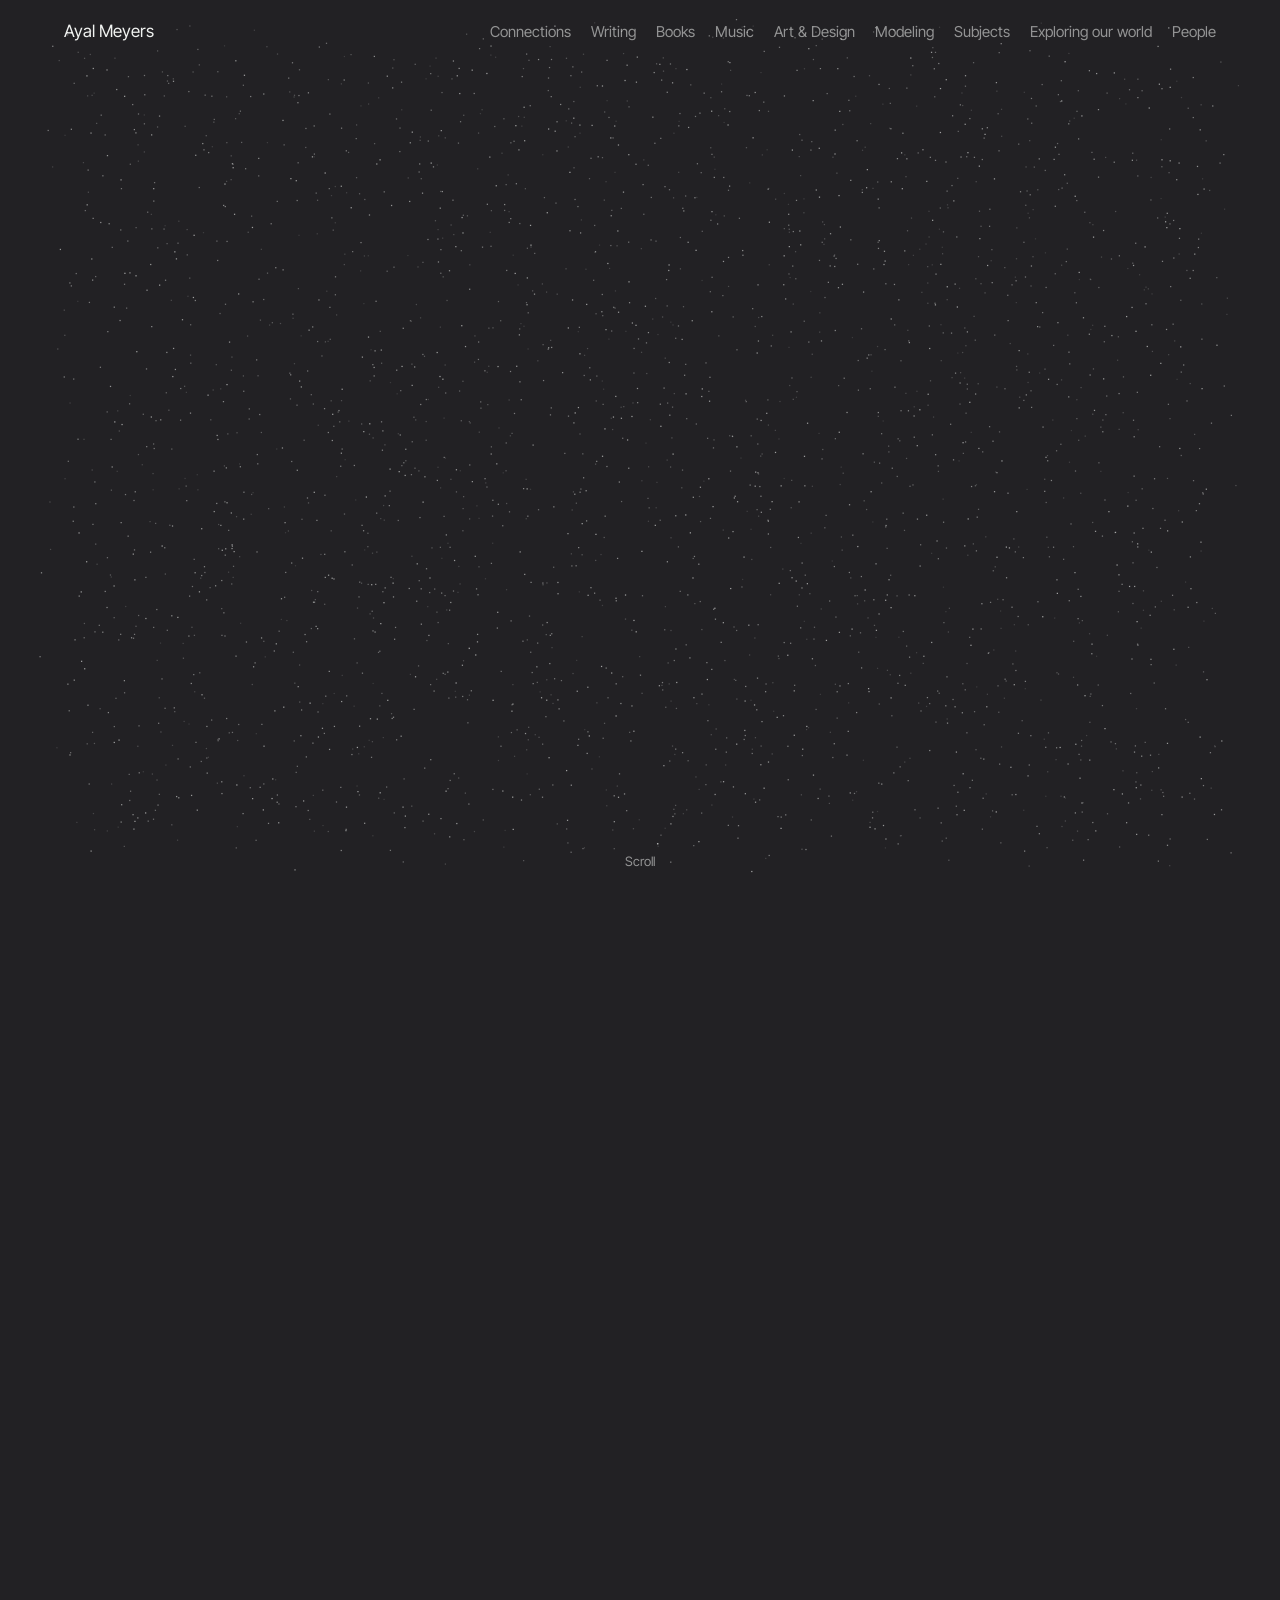
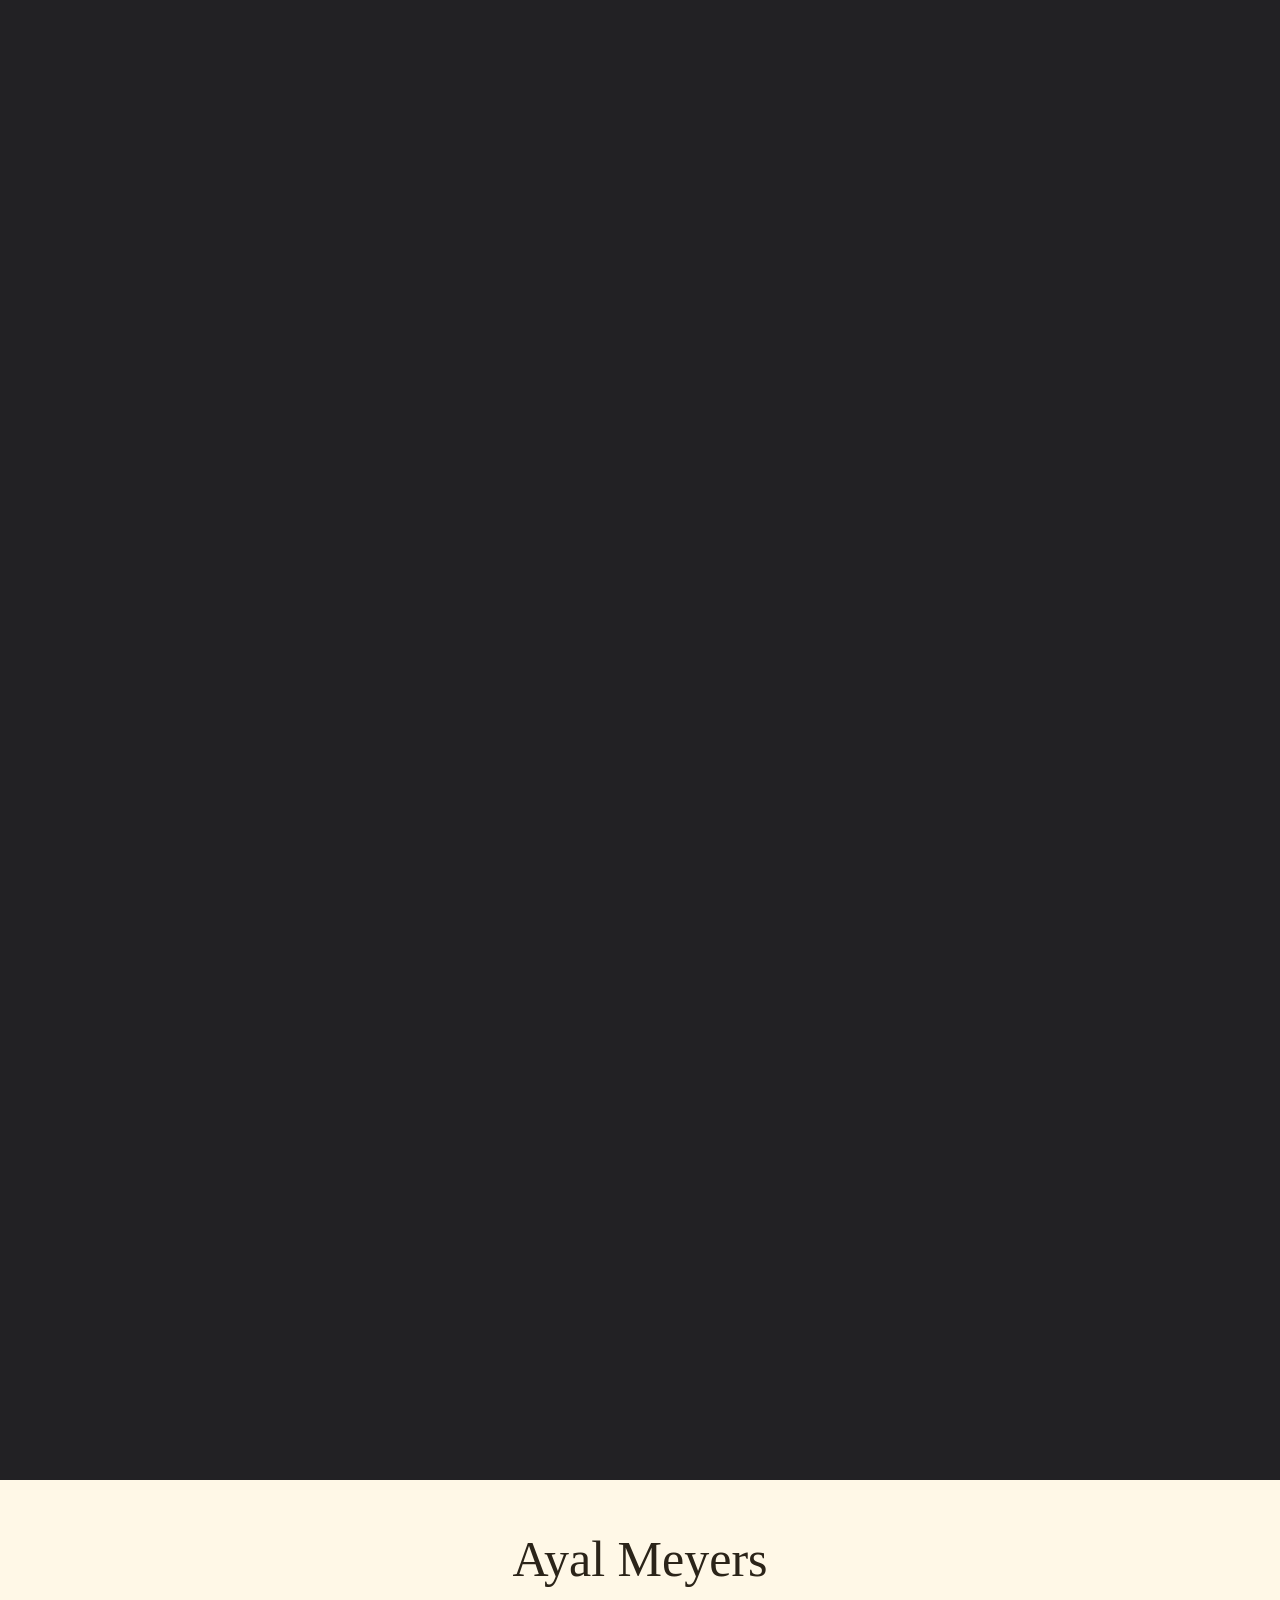
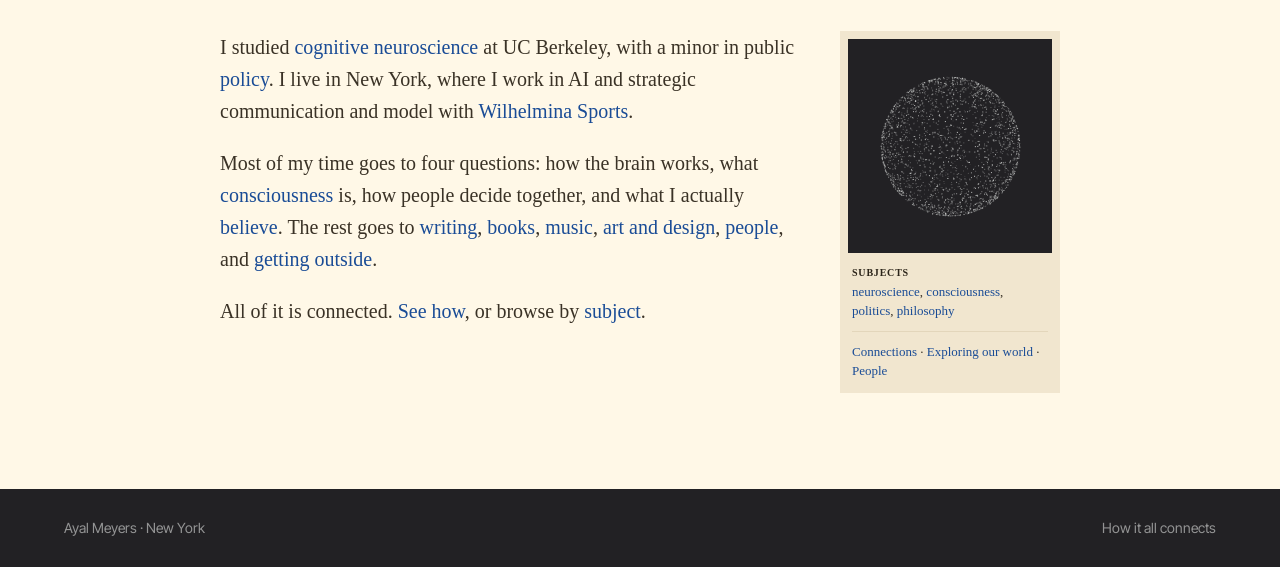
==== index.html @ fdc14f12 "Real globe, modeling gallery, Mont Blanc videos, empty section pages - Home: globe now shows land, o" ====
<!doctype html>
<html lang="en-US">
<head>
<meta charset="UTF-8">
<meta name="viewport" content="width=device-width, initial-scale=1">
<link rel="preconnect" href="https://fonts.googleapis.com">
<link rel="preconnect" href="https://fonts.gstatic.com" crossorigin>
<meta name="description" content="Ayal Meyers. Neuroscience, consciousness, politics and philosophy, and how they connect to writing, books, music, art, modeling, people and the outdoors.">
<title>Ayal Meyers</title>
<meta property="og:title" content="Ayal Meyers">
<meta property="og:type" content="website">
<meta property="og:url" content="https://ayalmeyers.com/">
<meta property="og:image" content="https://ayalmeyers.com/assets/og.png">
<meta name="twitter:card" content="summary_large_image">
<link rel="canonical" href="https://ayalmeyers.com/">
<link rel="icon" href="/assets/favicon.svg" type="image/svg+xml">
<link rel="stylesheet" href="https://fonts.googleapis.com/css2?family=Inter+Tight:wght@400;500&display=swap">
<link rel="stylesheet" href="/assets/style.css">
</head>
<body class="home">
<section class="hero">
	<div class="stage">
		<canvas aria-hidden="true"></canvas>
		<header class="top" data-bar-plain></header>
		<div class="step" data-range="0.12,0.37"><p>I studied cognitive neuroscience at Berkeley. <span class="dim">Now I write, model, and work in AI and strategic communication in New York.</span></p></div>
		<div class="step" data-range="0.76,1"><p>The rest of the time I'm outside. <span class="dim">Surfing, skiing, and walking mountains.</span> <a href="/exploring-our-world/">Exploring our world</a></p></div>
		<div class="scroll-hint">Scroll</div>
	</div>
</section>
<main class="notebook">
	<h1>Ayal Meyers</h1>
	<div class="intro">
		<div>
			<p>I studied <a href="/subjects/#neuroscience">cognitive neuroscience</a> at UC Berkeley, with a minor in public <a href="/subjects/#politics">policy</a>. I live in New York, where I work in AI and strategic communication and model with <a href="/modeling/">Wilhelmina Sports</a>.</p>
			<p>Most of my time goes to four questions: how the brain works, what <a href="/subjects/#consciousness">consciousness</a> is, how people decide together, and what I actually <a href="/subjects/#philosophy">believe</a>. The rest goes to <a href="/writing/">writing</a>, <a href="/books/">books</a>, <a href="/music/">music</a>, <a href="/art-and-design/">art and design</a>, <a href="/people/">people</a>, and <a href="/exploring-our-world/">getting outside</a>.</p>
			<p>All of it is connected. <a href="/connections/">See how</a>, or browse by <a href="/subjects/">subject</a>.</p>
		</div>
		<aside class="side">
						<canvas data-dots="0" data-kind="sphere" aria-hidden="true"></canvas>
			<div class="lbl">Subjects</div>
			<p><a href="/subjects/#neuroscience">neuroscience</a>, <a href="/subjects/#consciousness">consciousness</a>, <a href="/subjects/#politics">politics</a>, <a href="/subjects/#philosophy">philosophy</a></p>
			<hr>
			<p><a href="/connections/">Connections</a> · <a href="/exploring-our-world/">Exploring our world</a> · <a href="/people/">People</a></p>
		</aside>
	</div>
</main>
<footer data-foot></footer>
<script src="/assets/data.js"></script>
<script>window.SITE_URLS = {"home":"/","connections":"/connections/","writing":"/writing/","books":"/books/","music":"/music/","art":"/art-and-design/","modeling":"/modeling/","subjects":"/subjects/","world":"/exploring-our-world/","people":"/people/"}; window.SITE_HERE = "home";</script>
<script src="/assets/site.js"></script>
<script src="/assets/graph.js"></script>
<script src="/assets/world.js"></script>
<script src="/assets/hero.js"></script>
</body>
</html>
---- assets/style.css ----
/* Two worlds: a dark particle field (Inter Tight) and a cream notebook (Georgia). */
:root {
  --night: #222124;
  --night-ink: #f0f2f0;
  --night-dim: rgba(240, 242, 240, 0.55);
  --paper: #fff8e7;
  --paper-box: #f1e6cf;
  --ink: #3a3226;
  --ink-head: #2b2419;
  --ink-soft: #8a7d68;
  --link: #1a4c96;
  --rule: #e3d6bb;
  --sans: "Inter Tight", system-ui, -apple-system, "Helvetica Neue", Arial, sans-serif;
  --serif: Georgia, Palatino, "Palatino Linotype", Times, "Times New Roman", serif;
}

* { box-sizing: border-box; }
html { -webkit-text-size-adjust: 100%; }
body {
  margin: 0;
  background: var(--paper);
  color: var(--ink);
  font-family: var(--serif);
  font-size: 20px;
  line-height: 1.6;
}
img { max-width: 100%; display: block; }
a { color: var(--link); text-decoration: none; }
a:hover { text-decoration: underline; }
a:focus-visible { outline: 2px solid currentColor; outline-offset: 2px; }

/* ---------- top bar (dark) ---------- */
.bar {
  background: var(--night);
  color: var(--night-ink);
  font-family: var(--sans);
  font-size: 15px;
  position: relative;
  overflow: hidden;
}
.bar canvas { position: absolute; inset: 0; width: 100%; height: 100%; }
.bar-inner {
  position: relative;
  max-width: 1200px;
  margin: 0 auto;
  padding: 18px 24px;
  display: flex;
  flex-wrap: wrap;
  justify-content: space-between;
  align-items: baseline;
  gap: 8px 32px;
}
.bar a { color: var(--night-ink); }
.bar .home { font-size: 17px; }
.bar nav { display: flex; flex-wrap: wrap; gap: 4px 20px; }
.bar nav a { color: var(--night-dim); transition: color .2s; }
.bar nav a:hover, .bar nav a[aria-current="page"] { color: var(--night-ink); text-decoration: none; }

/* ---------- notebook (cream) ---------- */
.notebook { max-width: 888px; margin: 0 auto; padding: 48px 24px 96px; }
.notebook h1 {
  font-weight: 400; font-size: 50px; line-height: 1.25; color: var(--ink-head);
  text-align: center; margin: 0 0 40px;
}
.notebook h2 { font-weight: 400; font-size: 40px; line-height: 1.25; color: var(--ink-head); margin: 64px 0 20px; }
.notebook h3 { font-weight: 400; font-size: 26px; line-height: 1.3; color: var(--ink-head); margin: 40px 0 12px; }
.notebook p { margin: 0 0 20px; }

.intro { display: grid; grid-template-columns: minmax(0, 1fr) 220px; gap: 32px; align-items: start; }
.side {
  background: var(--paper-box);
  padding: 8px 8px 12px;
  font-size: 13px;
  line-height: 1.5;
}
.side canvas { display: block; width: 100%; aspect-ratio: 1 / 1.05; background: var(--night); }
.side .lbl { font-size: 10px; letter-spacing: .08em; text-transform: uppercase; font-weight: bold; margin: 12px 4px 2px; color: var(--ink-head); }
.side p { margin: 0 4px; font-size: 13px; }
.side hr { border: 0; border-top: 1px solid var(--rule); margin: 10px 4px; }

/* lists */
.items { list-style: none; margin: 0; padding: 0; }
.items li { margin: 0 0 18px; }
.items .t { color: var(--ink-head); }
.items .by { color: var(--ink-soft); }
.items .tags, .tags { display: block; font-size: 14px; color: var(--ink-soft); line-height: 1.5; margin-top: 2px; }

/* thumbnail grid */
.grid { display: grid; grid-template-columns: repeat(4, minmax(0, 1fr)); gap: 24px 12px; }
.grid a { display: block; font-size: 13px; line-height: 1.35; }
.grid canvas { display: block; width: 100%; aspect-ratio: 4 / 3; background: var(--night); margin-bottom: 6px; }
.grid small { display: block; color: var(--ink-soft); font-size: 11px; margin-top: 2px; }

.frames { display: grid; grid-template-columns: repeat(3, minmax(0, 1fr)); gap: 12px; }
.frames canvas { display: block; width: 100%; aspect-ratio: 4 / 5; background: var(--night); }

.note-box { background: var(--paper-box); padding: 16px 20px; font-size: 17px; }

/* subject index on subjects page */
.jump { font-size: 18px; text-align: center; margin-bottom: 8px; }
.how { list-style: none; padding: 0; margin: 0 0 8px; }
.how li { margin: 0 0 14px; }
.how .pair { display: block; font-size: 14px; color: var(--ink-soft); }

footer.foot {
  background: var(--night); color: var(--night-dim); font-family: var(--sans); font-size: 14px;
}
footer.foot .bar-inner { padding: 28px 24px; }

/* ---------- home hero (dark, scroll-driven) ---------- */
.hero { background: var(--night); color: var(--night-ink); font-family: var(--sans); height: 520vh; position: relative; }
.hero .stage { position: sticky; top: 0; height: 100vh; height: 100svh; overflow: hidden; }
.hero canvas { position: absolute; inset: 0; width: 100%; height: 100%; }
.hero .top {
  position: absolute; top: 0; left: 0; right: 0; z-index: 2;
}
.step {
  position: absolute; left: 0; right: 0; bottom: 9vh; z-index: 2;
  max-width: 1200px; margin: 0 auto; padding: 0 24px;
  opacity: 0; transform: translateY(14px); transition: opacity .6s ease, transform .6s ease;
  pointer-events: none;
}
.step.on { opacity: 1; transform: none; pointer-events: auto; }
.step p { max-width: 640px; font-size: 28px; line-height: 1.17; margin: 0; color: var(--night-ink); }
.step p .dim { color: var(--night-dim); }
.step a { color: var(--night-ink); border-bottom: 1px solid var(--night-dim); }
.step a:hover { text-decoration: none; border-bottom-color: var(--night-ink); }
.scroll-hint { position: absolute; bottom: 28px; left: 50%; transform: translateX(-50%); z-index: 2; font-size: 13px; color: var(--night-dim); transition: opacity .4s; }

/* ---------- connections page (dark) ---------- */
body.night { background: var(--night); color: var(--night-ink); font-family: var(--sans); font-size: 18px; }
.conn { display: grid; grid-template-columns: minmax(0, 1.15fr) minmax(0, 1fr); max-width: 1320px; margin: 0 auto; }
.conn .map { position: sticky; top: 0; height: 100vh; height: 100svh; }
.conn .map canvas { width: 100%; height: 100%; display: block; }
.conn .text { padding: 22vh 48px 40vh 24px; }
.conn .lead { font-size: 28px; line-height: 1.17; margin: 0 0 28vh; max-width: 520px; }
.conn .lead .dim { color: var(--night-dim); }
.link-item { margin: 0 0 30vh; max-width: 480px; opacity: .35; transition: opacity .5s; }
.link-item.on { opacity: 1; }
.link-item .pair { font-size: 14px; color: var(--night-dim); margin: 0 0 10px; letter-spacing: .01em; }
.link-item .pair a { color: var(--night-ink); }
.link-item p { font-size: 26px; line-height: 1.2; margin: 0; }
.conn .end { font-size: 20px; color: var(--night-dim); max-width: 480px; }
.conn .end a { color: var(--night-ink); border-bottom: 1px solid var(--night-dim); }

@media (max-width: 860px) {
  body { font-size: 18px; }
  .notebook h1 { font-size: 38px; }
  .notebook h2 { font-size: 30px; margin-top: 48px; }
  .intro { grid-template-columns: 1fr; }
  .side { max-width: 260px; }
  .grid { grid-template-columns: repeat(2, minmax(0, 1fr)); }
  .frames { grid-template-columns: repeat(2, minmax(0, 1fr)); }
  .step { padding: 0 24px; }
  .step p { font-size: 20px; line-height: 1.2; }
  .bar { font-size: 14px; }
  .bar nav { gap: 2px 14px; }
  .conn { grid-template-columns: 1fr; }
  .conn .map { height: 52vh; height: 52svh; z-index: 1; background: var(--night); }
  .conn .text { padding: 8vh 24px 30vh; }
  .conn .lead { font-size: 22px; margin-bottom: 16vh; }
  .link-item { margin-bottom: 22vh; }
  .link-item p { font-size: 21px; }
}
@media (prefers-reduced-motion: reduce) {
  .step, .link-item { transition: none; }
}

.bar.plain { background: transparent; }

/* WordPress admin bar (only shown when logged in) */
.admin-bar .hero .stage, .admin-bar .conn .map { top: var(--wp-admin--admin-bar--height, 32px); height: calc(100vh - var(--wp-admin--admin-bar--height, 32px)); }
.notebook article > * + * { margin-top: 0; }
.notebook img { height: auto; }

/* Keep the footer at the bottom of the window on short pages */
body { min-height: 100vh; min-height: 100svh; display: flex; flex-direction: column; }
body > main.notebook { flex: 1 0 auto; width: 100%; }
body > .conn { width: 100%; }

/* Modeling gallery: natural proportions, two columns (one on phones), click to enlarge */
.notebook.wide { max-width: 1200px; }
.gallery { columns: 2; column-gap: 12px; }
.gallery a { display: block; break-inside: avoid; margin-bottom: 12px; cursor: zoom-in; }
.gallery img { width: 100%; height: auto; display: block; }
.lightbox { position: fixed; inset: 0; z-index: 50; background: rgba(20, 19, 22, .94); display: flex; align-items: center; justify-content: center; padding: 24px; cursor: zoom-out; }
.lightbox img { max-width: 100%; max-height: 100%; width: auto; height: auto; object-fit: contain; }

/* Videos */
.notebook .date { color: var(--ink-soft); font-size: 17px; margin: -4px 0 16px; }
.videos { display: flex; flex-direction: column; align-items: flex-start; gap: 12px; }
.videos video { display: block; max-width: 100%; max-height: 80vh; width: auto; height: auto; background: var(--night); }
@media (max-width: 860px) { .gallery { columns: 1; } }
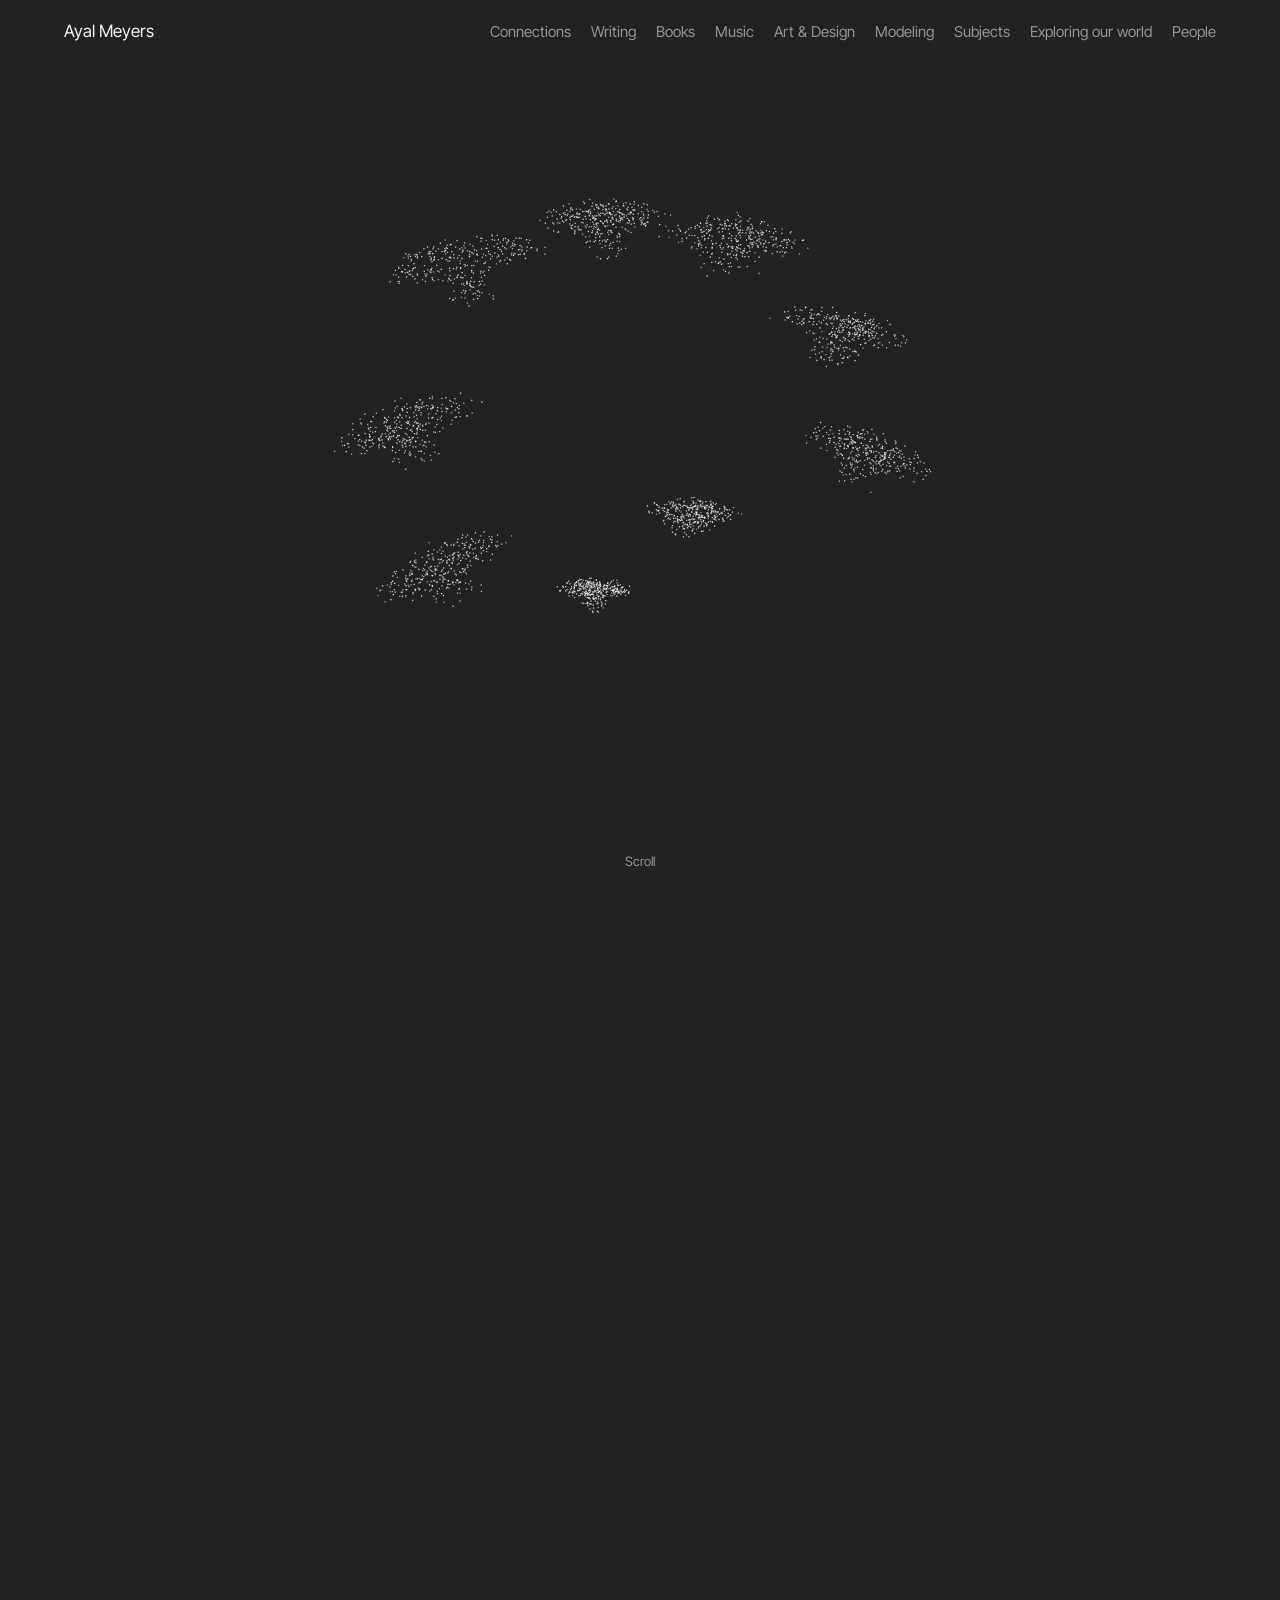
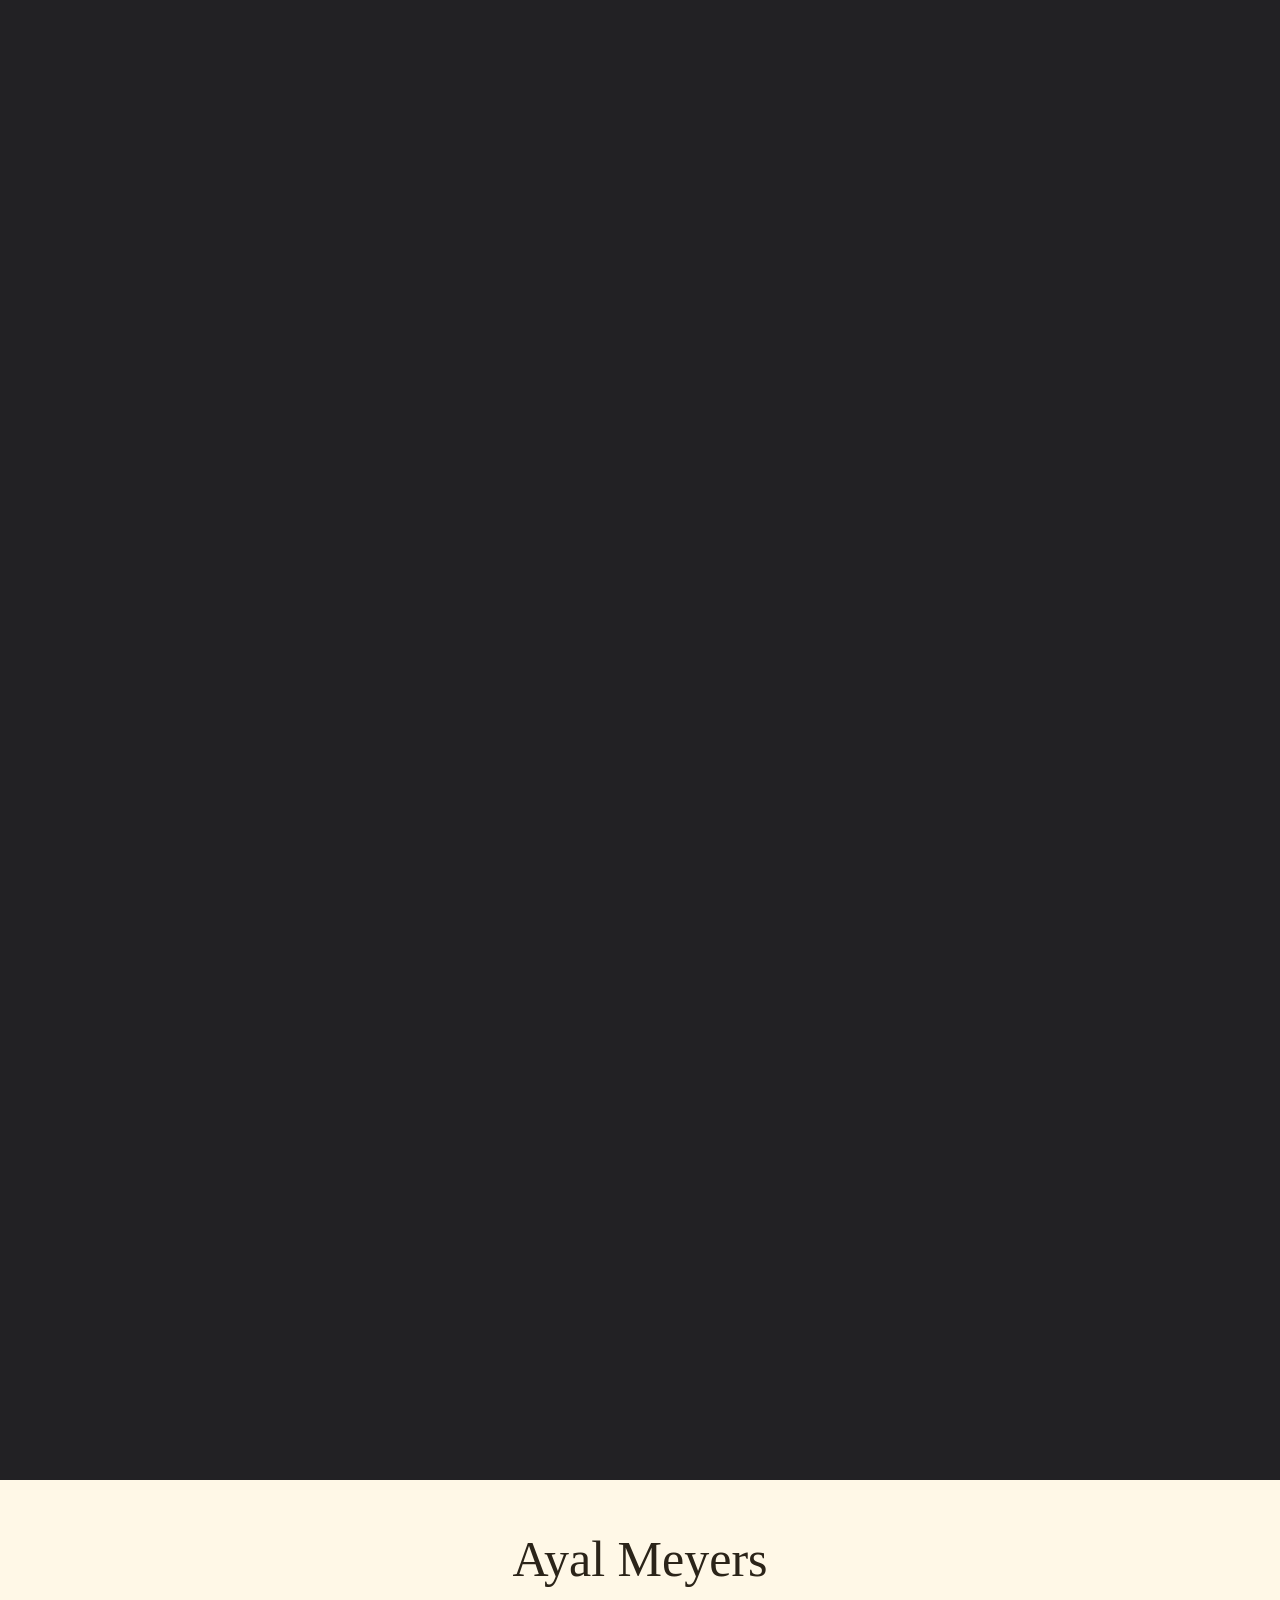
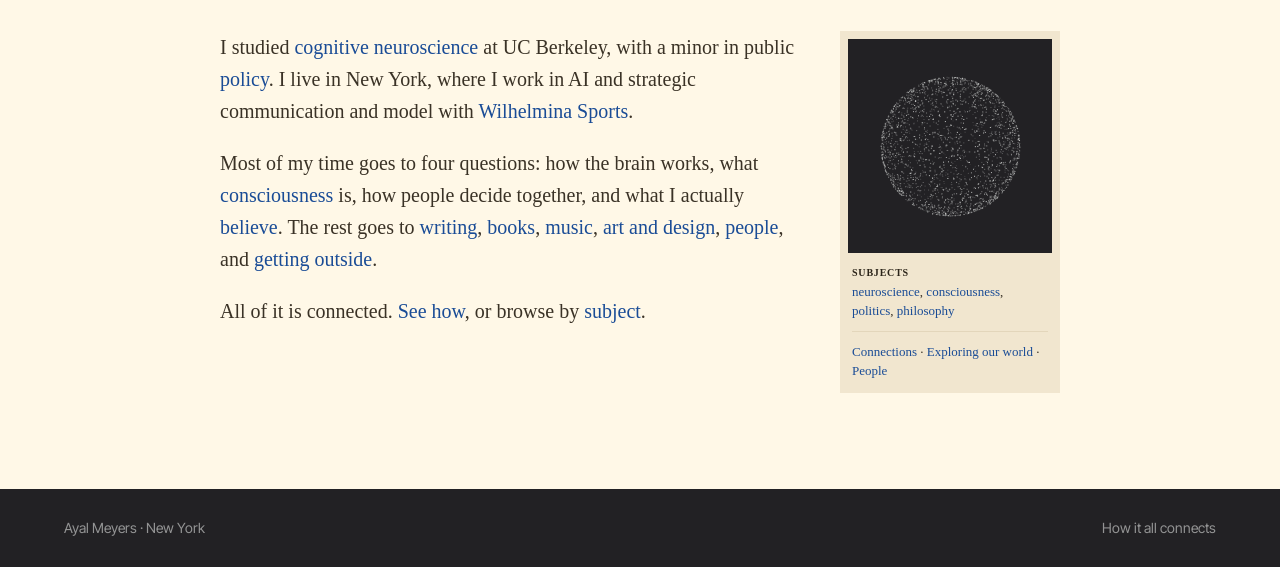
==== commit 7d700a2b: "Home forms, text-free Connections, agency, library, and the door - Home: before scrolling, particles" ====
--- a/index.html
+++ b/index.html
@@ -46,10 +46,11 @@
 </main>
 <footer data-foot></footer>
 <script src="/assets/data.js"></script>
-<script>window.SITE_URLS = {"home":"/","connections":"/connections/","writing":"/writing/","books":"/books/","music":"/music/","art":"/art-and-design/","modeling":"/modeling/","subjects":"/subjects/","world":"/exploring-our-world/","people":"/people/"}; window.SITE_HERE = "home";</script>
+<script>window.SITE_URLS = {"home":"/","connections":"/connections/","writing":"/writing/","books":"/books/","music":"/music/","art":"/art-and-design/","modeling":"/modeling/","subjects":"/subjects/","world":"/exploring-our-world/","people":"/people/","door":"/door/"}; window.SITE_HERE = "home";</script>
 <script src="/assets/site.js"></script>
 <script src="/assets/graph.js"></script>
 <script src="/assets/world.js"></script>
+<script src="/assets/forms.js"></script>
 <script src="/assets/hero.js"></script>
 </body>
 </html>
--- a/assets/style.css
+++ b/assets/style.css
@@ -191,3 +191,64 @@
 .videos { display: flex; flex-direction: column; align-items: flex-start; gap: 12px; }
 .videos video { display: block; max-width: 100%; max-height: 80vh; width: auto; height: auto; background: var(--night); }
 @media (max-width: 860px) { .gallery { columns: 1; } }
+
+/* Modeling agency */
+.agency { display: grid; grid-template-columns: max-content 1fr; gap: 4px 20px; margin: 0 0 28px; font-size: 18px; }
+.agency dt { color: var(--ink-soft); }
+.agency dd { margin: 0; color: var(--ink-head); }
+
+/* Books list */
+.items.books li { margin: 0 0 6px; }
+
+/* Connections: map only, filling the window below the header */
+body.night .conn { display: block; max-width: none; flex: 1 0 auto; }
+body.night .conn .map { position: relative; top: auto; height: calc(100vh - 64px); height: calc(100svh - 64px); min-height: 420px; }
+@media (max-width: 860px) { body.night .conn .map { height: calc(100svh - 120px); } }
+
+/* ---------- the door ---------- */
+body.door { background: var(--night); color: var(--night-ink); font-family: var(--sans); }
+#door { flex: 1 0 auto; display: flex; flex-direction: column; align-items: center; justify-content: center; gap: 14px; padding: 24px; min-height: 100vh; min-height: 100svh; }
+#door input, #door textarea {
+  width: min(560px, 100%); background: transparent; border: 0; border-bottom: 1px solid rgba(240, 242, 240, 0.25);
+  color: var(--night-ink); font: 400 22px/1.4 var(--sans); padding: 8px 2px; outline: none; caret-color: var(--night-ink); border-radius: 0;
+}
+#door input:focus, #door textarea:focus { border-bottom-color: rgba(240, 242, 240, 0.7); }
+#door textarea { resize: vertical; font-size: 18px; }
+#door ::placeholder { color: var(--night-dim); }
+#ask { font-size: 18px; color: var(--night-dim); margin: 0; width: min(560px, 100%); }
+#request { display: flex; flex-direction: column; gap: 12px; width: min(560px, 100%); }
+#request[hidden] { display: none; }
+#request button { align-self: flex-start; }
+#msg { min-height: 1.4em; font-size: 15px; color: var(--night-dim); margin: 0; }
+body.door button { font: 500 14px var(--sans); color: var(--night); background: var(--night-ink); border: 0; border-radius: 3px; padding: 8px 14px; cursor: pointer; }
+body.door button:disabled { opacity: .5; }
+body.door button.link { background: none; color: var(--night-dim); padding: 0; font-weight: 400; text-decoration: underline; text-underline-offset: 3px; }
+body.door button.link:hover { color: var(--night-ink); }
+body.door :focus-visible { outline: 2px solid var(--night-ink); outline-offset: 2px; }
+
+/* inside */
+#inside { flex: 1 0 auto; }
+.in-bar { display: flex; justify-content: space-between; align-items: baseline; gap: 16px; max-width: 760px; margin: 0 auto; padding: 22px 24px; font-size: 15px; color: var(--night-dim); }
+.in-bar a { color: var(--night-ink); }
+.in-main { max-width: 760px; margin: 0 auto; padding: 8px 24px 96px; display: flex; flex-direction: column; gap: 40px; }
+.in-main h2 { font-weight: 400; font-size: 15px; letter-spacing: .06em; text-transform: uppercase; color: var(--night-dim); margin: 28px 0 12px; }
+.in-main section > h2:first-child { margin-top: 0; }
+.in-list { list-style: none; margin: 0; padding: 0; display: flex; flex-direction: column; gap: 14px; font-size: 16px; }
+.in-list .note { color: var(--night-dim); margin: 4px 0 8px; white-space: pre-wrap; }
+.quiet { color: var(--night-dim); }
+.post { padding: 0 0 28px; margin: 0 0 28px; border-bottom: 1px solid rgba(240, 242, 240, 0.12); }
+.post-date { font-size: 13px; color: var(--night-dim); margin-bottom: 8px; }
+.post-body { font-size: 19px; line-height: 1.5; white-space: pre-wrap; }
+.comments { list-style: none; padding: 0; margin: 16px 0 10px; display: flex; flex-direction: column; gap: 6px; font-size: 15px; }
+.c-name { color: var(--night-dim); margin-right: 6px; }
+.comment-form, .row-form { display: flex; gap: 8px; }
+.comment-form input, .row-form input, #new-post textarea {
+  flex: 1; min-width: 0; background: transparent; color: var(--night-ink); border: 1px solid rgba(240, 242, 240, 0.2); border-radius: 3px; padding: 8px 10px; font: 15px var(--sans);
+}
+#new-post { display: flex; flex-direction: column; gap: 8px; align-items: flex-start; }
+#new-post textarea { width: 100%; }
+.thread { list-style: none; padding: 0; margin: 0 0 12px; display: flex; flex-direction: column; gap: 10px; font-size: 16px; white-space: pre-wrap; }
+.thread li { max-width: 80%; padding: 8px 12px; border-radius: 6px; background: rgba(240, 242, 240, 0.06); }
+.thread .from-a { align-self: flex-start; }
+.thread .from-m { align-self: flex-end; background: rgba(240, 242, 240, 0.14); }
+.m-date { display: block; font-size: 12px; color: var(--night-dim); margin-bottom: 2px; }
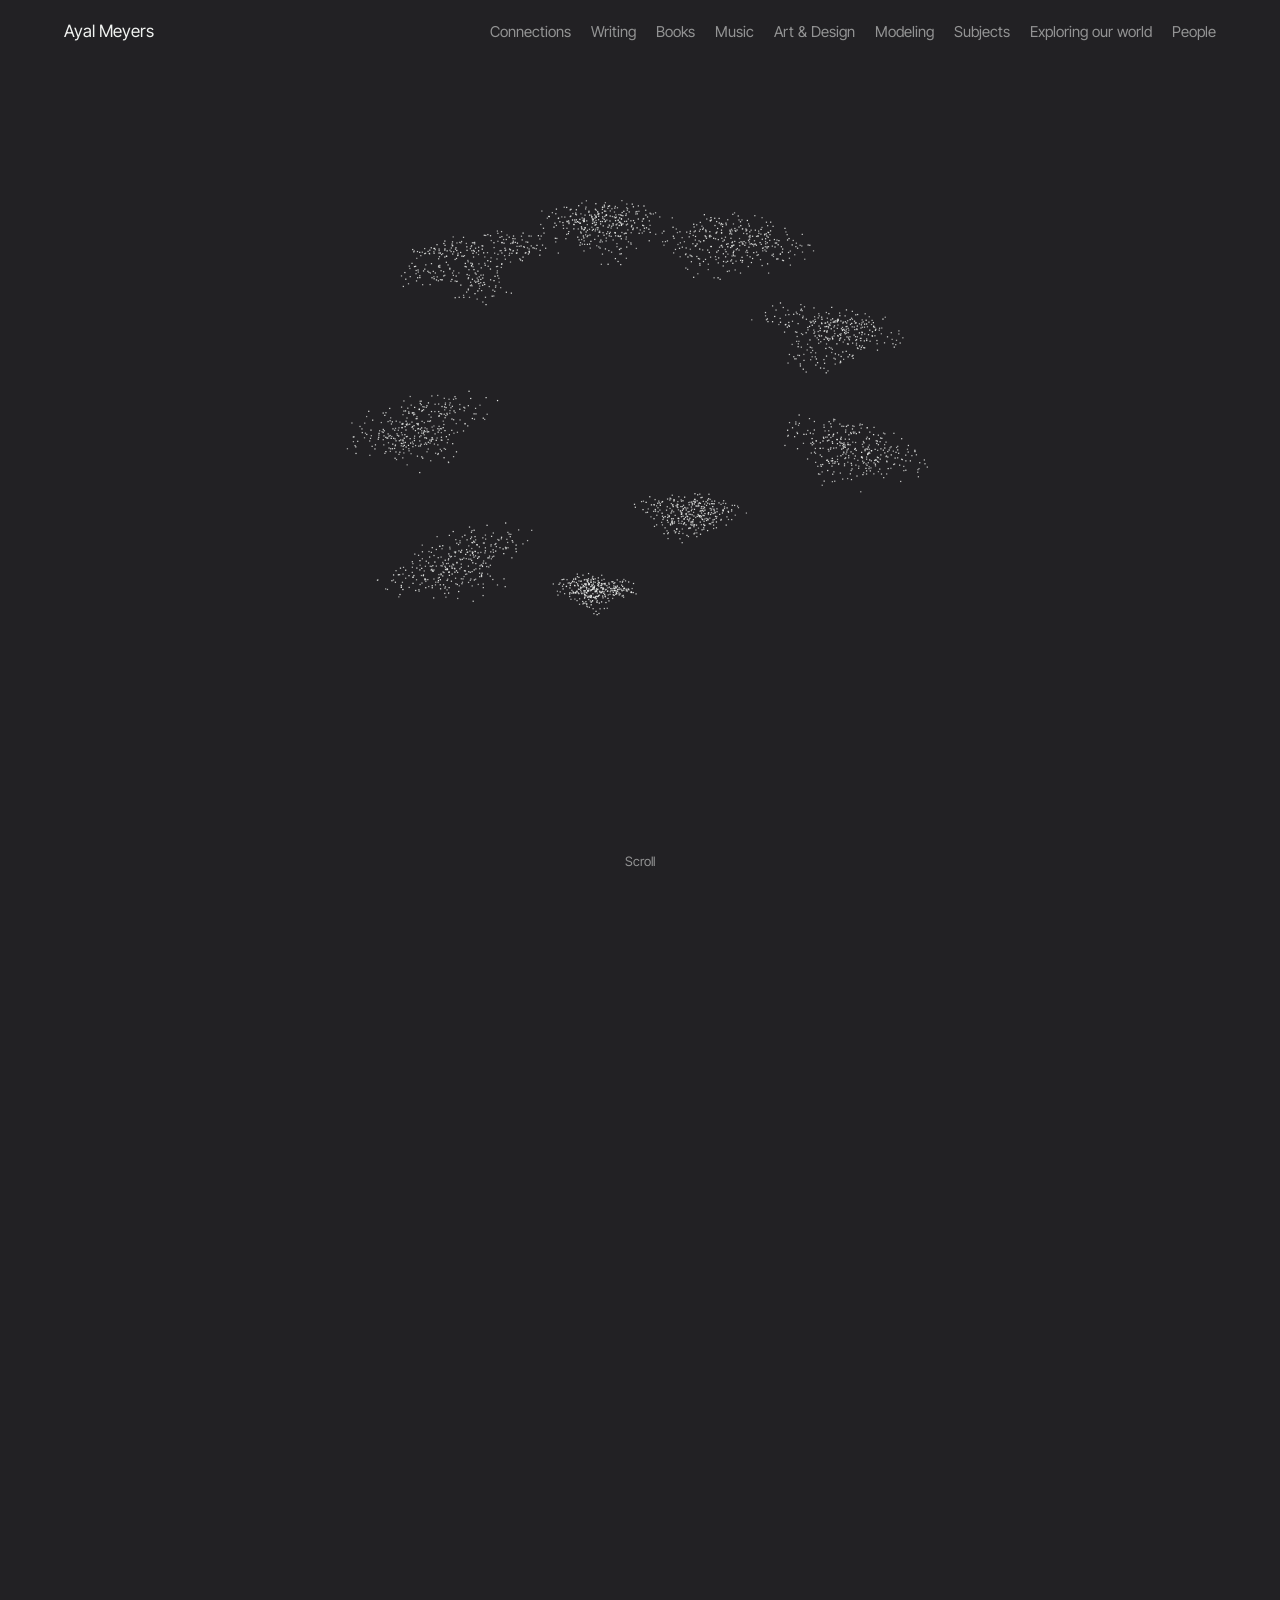
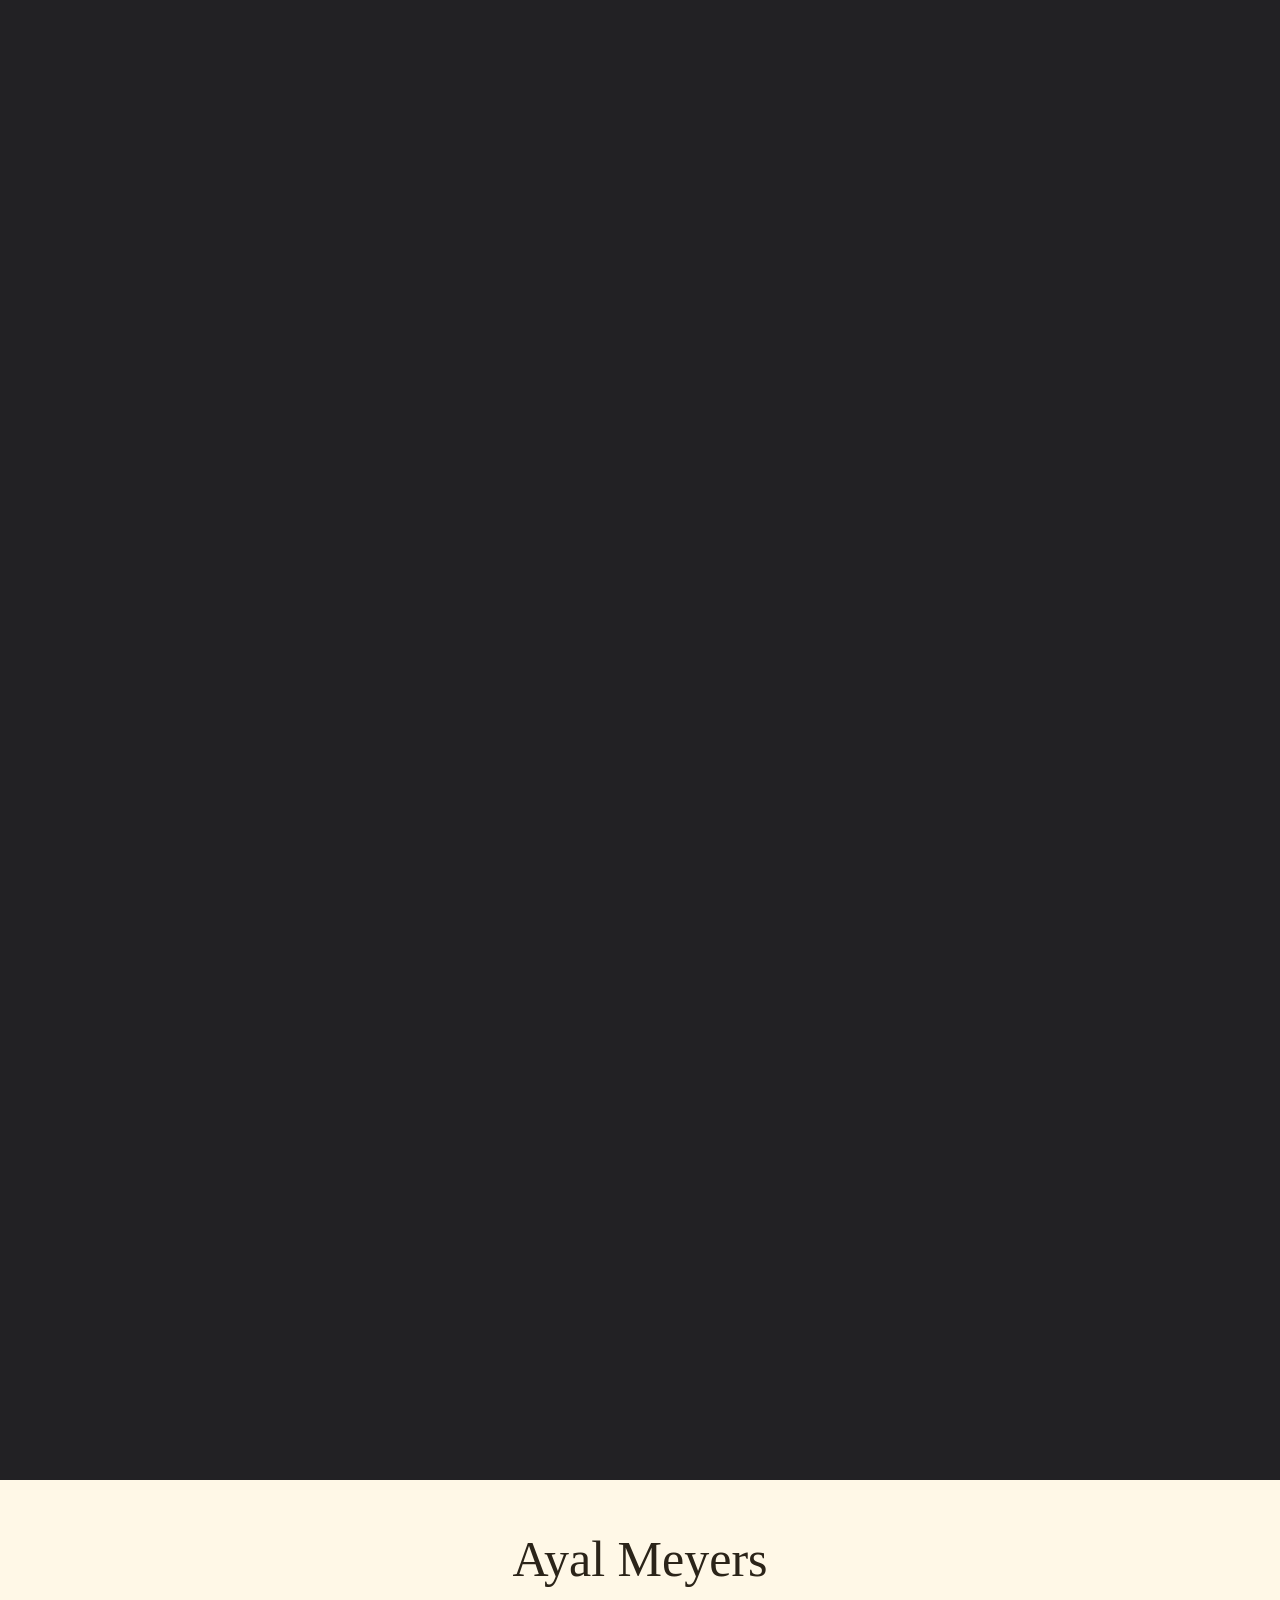
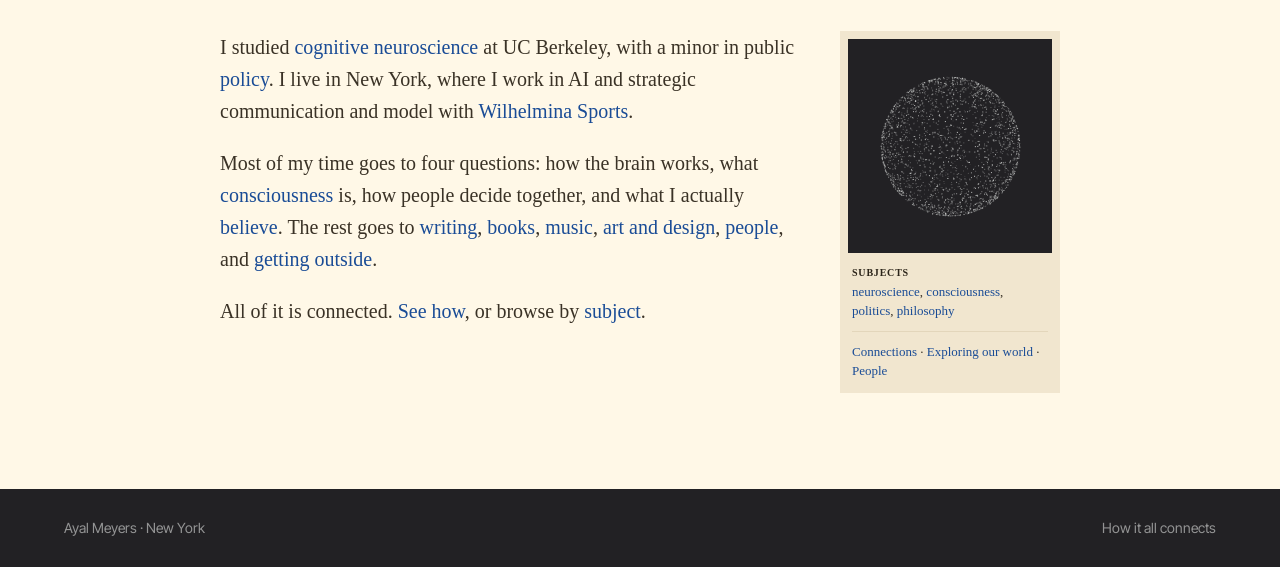
==== commit 241f530a: "Version asset links so updates load fresh; door tab title is just the name Co-Authored-By: Claude Op" ====
--- a/index.html
+++ b/index.html
@@ -15,7 +15,7 @@
 <link rel="canonical" href="https://ayalmeyers.com/">
 <link rel="icon" href="/assets/favicon.svg" type="image/svg+xml">
 <link rel="stylesheet" href="https://fonts.googleapis.com/css2?family=Inter+Tight:wght@400;500&display=swap">
-<link rel="stylesheet" href="/assets/style.css">
+<link rel="stylesheet" href="/assets/style.css?ver=1.1.0">
 </head>
 <body class="home">
 <section class="hero">
@@ -45,12 +45,12 @@
 	</div>
 </main>
 <footer data-foot></footer>
-<script src="/assets/data.js"></script>
+<script src="/assets/data.js?ver=1.1.0"></script>
 <script>window.SITE_URLS = {"home":"/","connections":"/connections/","writing":"/writing/","books":"/books/","music":"/music/","art":"/art-and-design/","modeling":"/modeling/","subjects":"/subjects/","world":"/exploring-our-world/","people":"/people/","door":"/door/"}; window.SITE_HERE = "home";</script>
-<script src="/assets/site.js"></script>
-<script src="/assets/graph.js"></script>
-<script src="/assets/world.js"></script>
-<script src="/assets/forms.js"></script>
-<script src="/assets/hero.js"></script>
+<script src="/assets/site.js?ver=1.1.0"></script>
+<script src="/assets/graph.js?ver=1.1.0"></script>
+<script src="/assets/world.js?ver=1.1.0"></script>
+<script src="/assets/forms.js?ver=1.1.0"></script>
+<script src="/assets/hero.js?ver=1.1.0"></script>
 </body>
 </html>
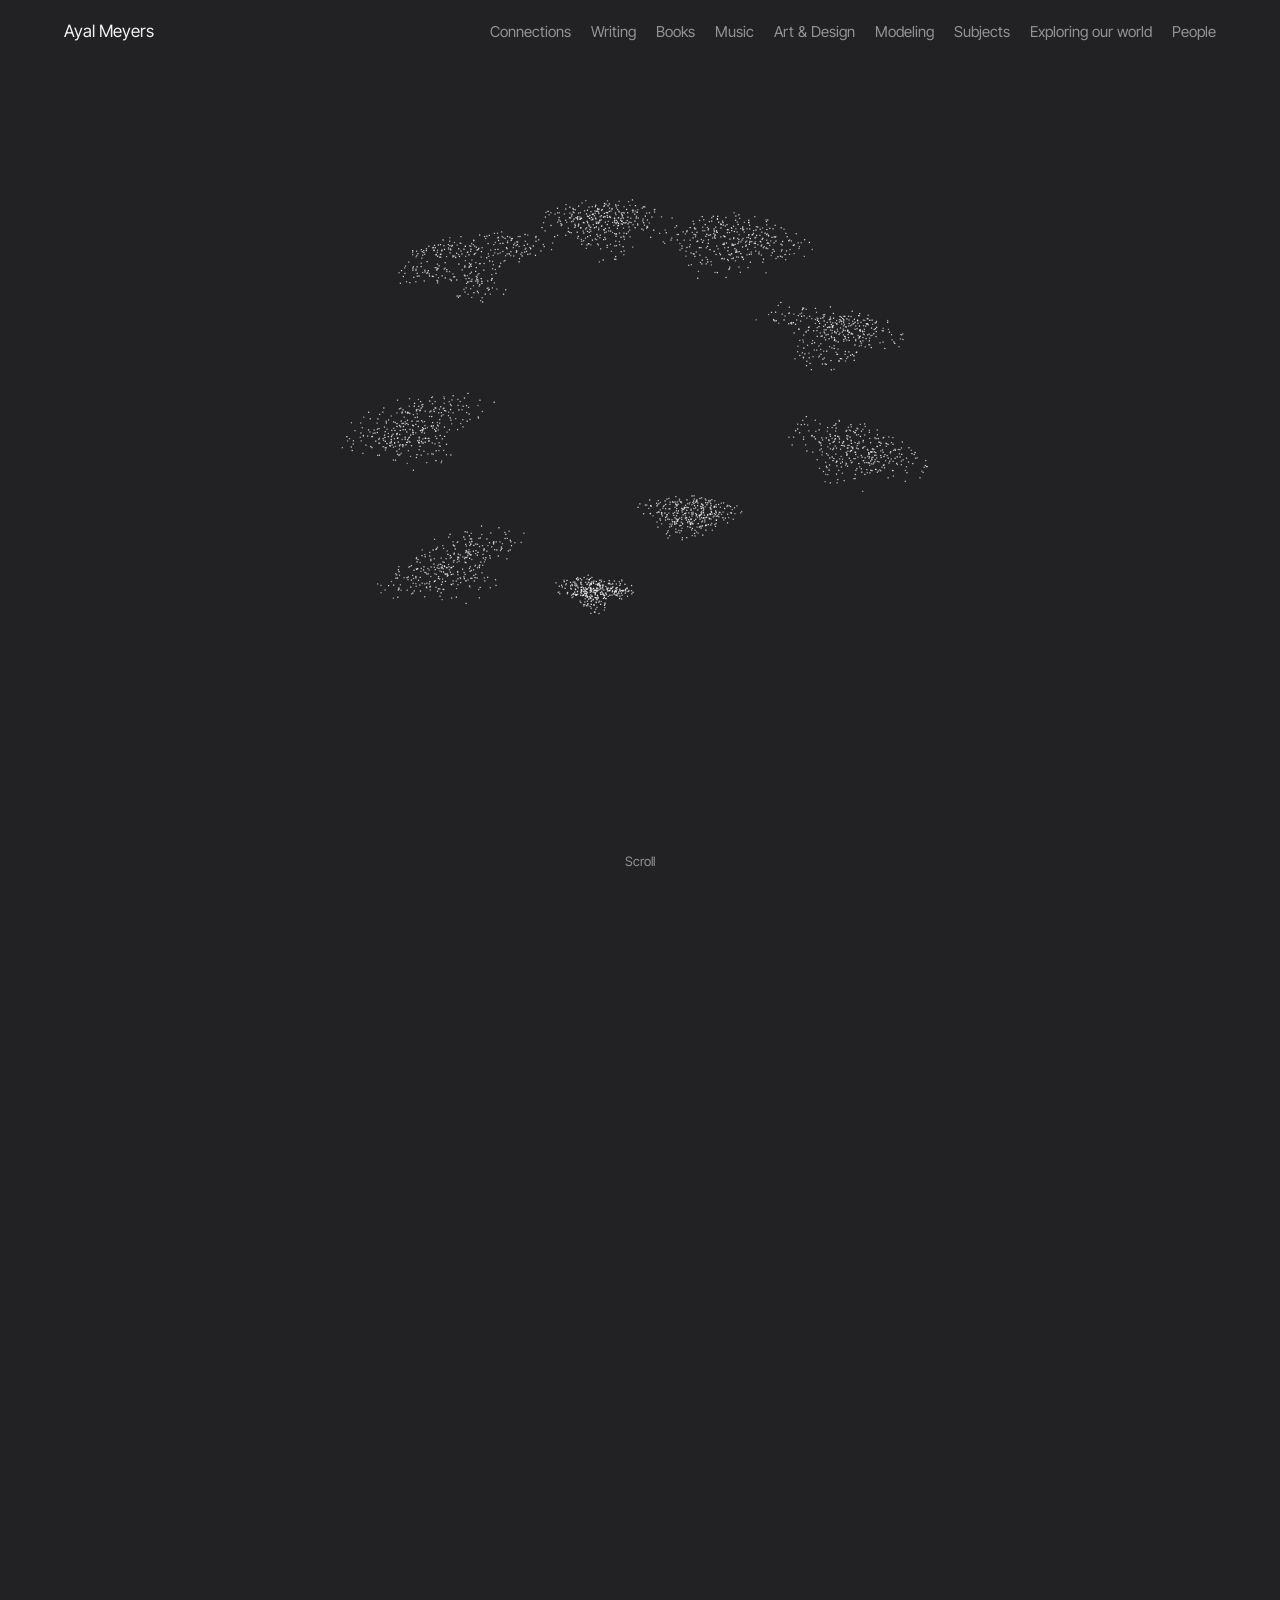
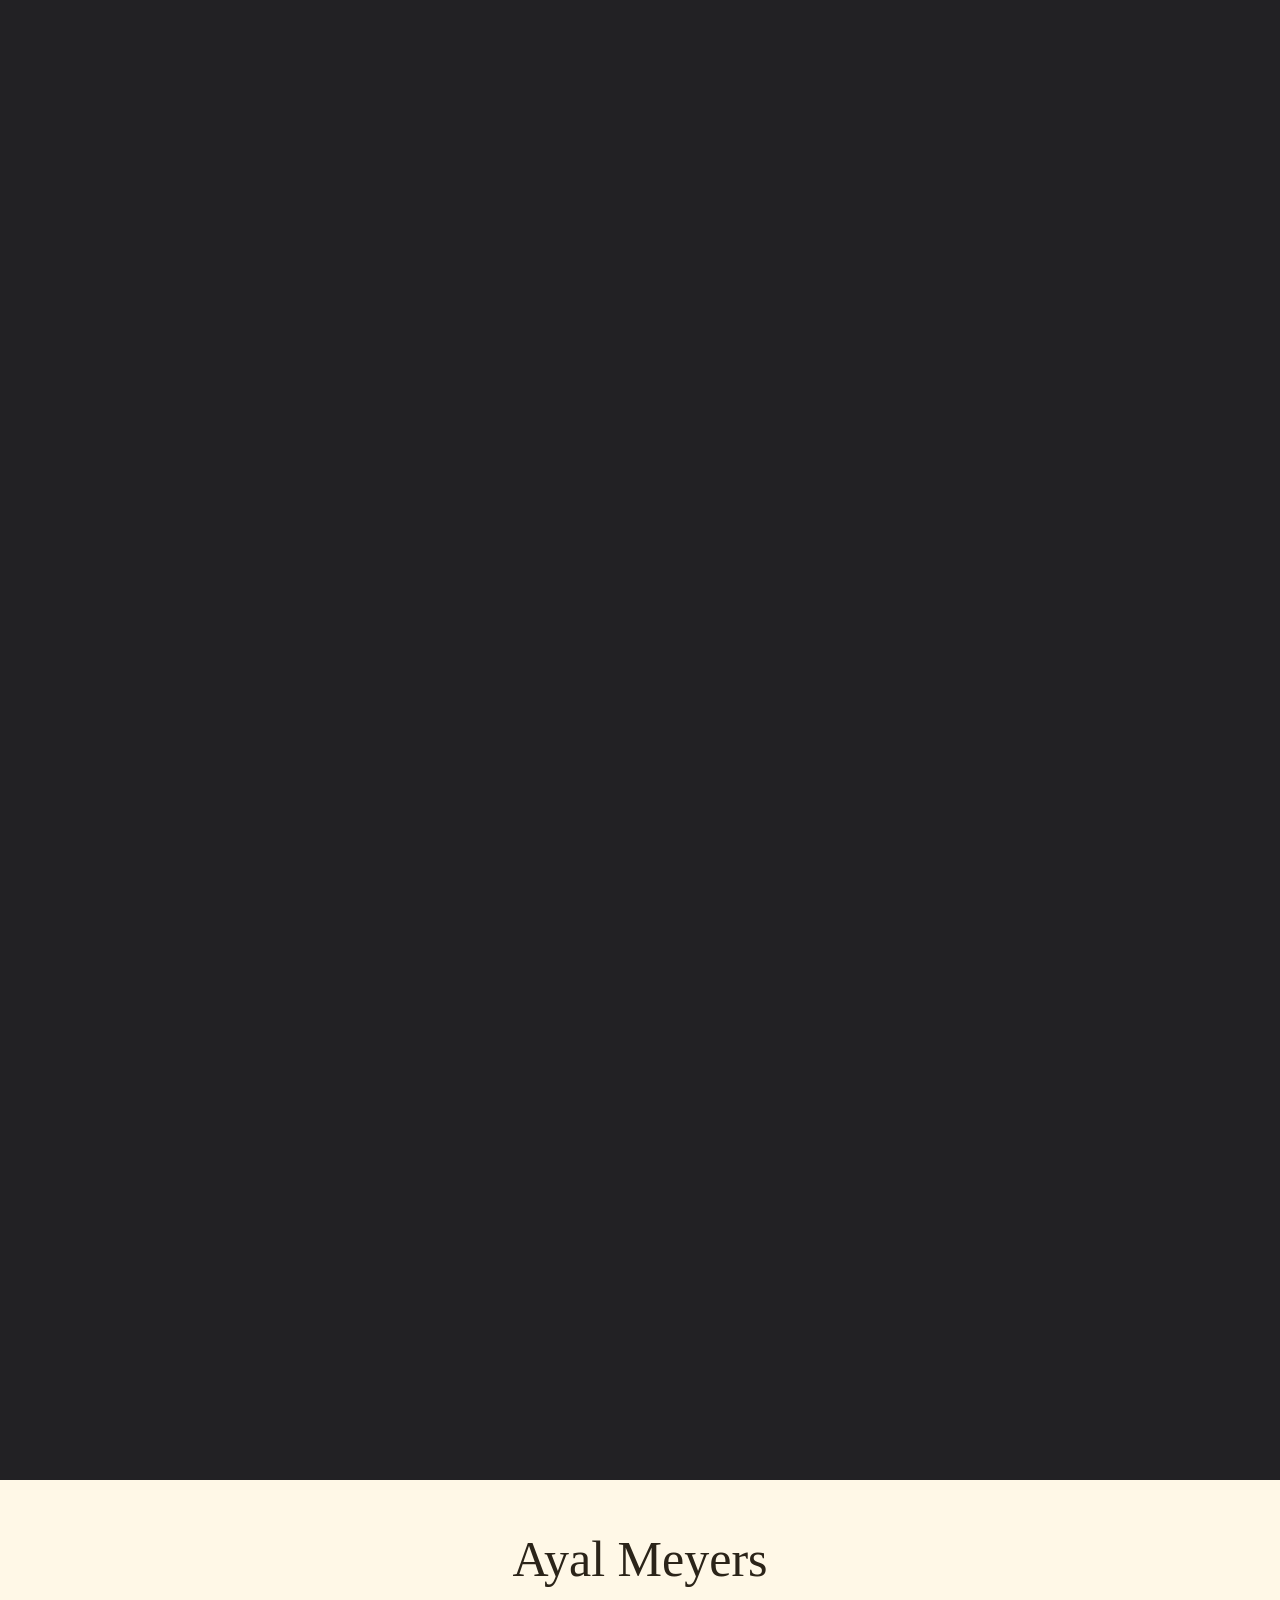
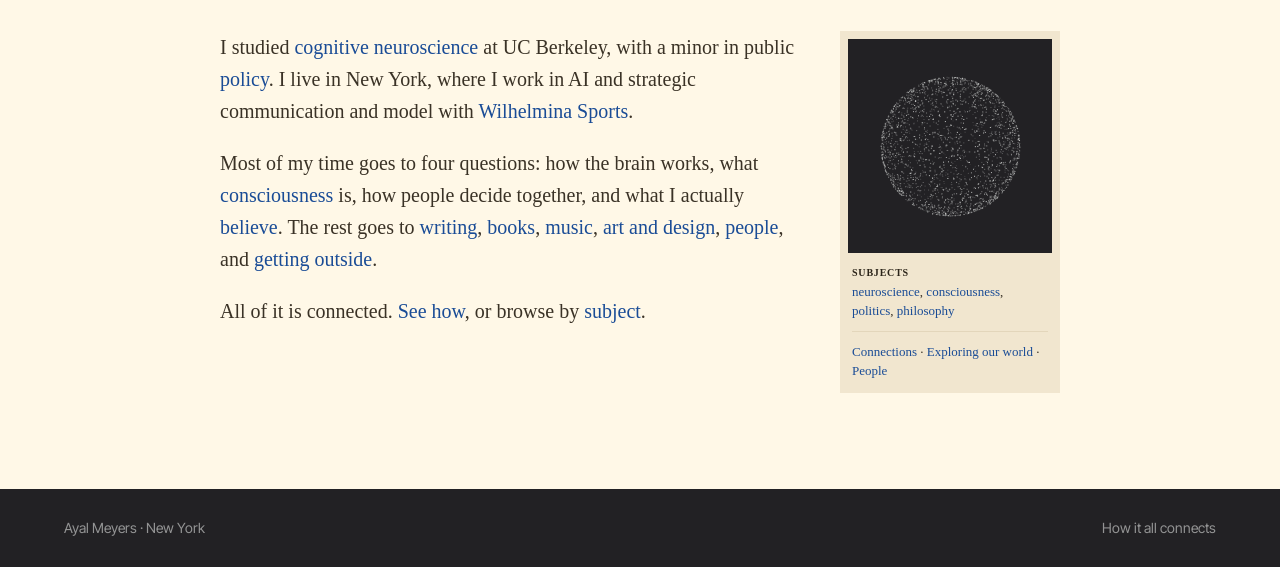
==== commit 81fcd79d: "Door admin signs in as ayal@meyerslink.com Co-Authored-By: Claude Opus 5.5 <noreply@anthropic.com> C" ====
--- a/index.html
+++ b/index.html
@@ -15,7 +15,7 @@
 <link rel="canonical" href="https://ayalmeyers.com/">
 <link rel="icon" href="/assets/favicon.svg" type="image/svg+xml">
 <link rel="stylesheet" href="https://fonts.googleapis.com/css2?family=Inter+Tight:wght@400;500&display=swap">
-<link rel="stylesheet" href="/assets/style.css?ver=1.1.0">
+<link rel="stylesheet" href="/assets/style.css?ver=1.1.1">
 </head>
 <body class="home">
 <section class="hero">
@@ -45,12 +45,12 @@
 	</div>
 </main>
 <footer data-foot></footer>
-<script src="/assets/data.js?ver=1.1.0"></script>
+<script src="/assets/data.js?ver=1.1.1"></script>
 <script>window.SITE_URLS = {"home":"/","connections":"/connections/","writing":"/writing/","books":"/books/","music":"/music/","art":"/art-and-design/","modeling":"/modeling/","subjects":"/subjects/","world":"/exploring-our-world/","people":"/people/","door":"/door/"}; window.SITE_HERE = "home";</script>
-<script src="/assets/site.js?ver=1.1.0"></script>
-<script src="/assets/graph.js?ver=1.1.0"></script>
-<script src="/assets/world.js?ver=1.1.0"></script>
-<script src="/assets/forms.js?ver=1.1.0"></script>
-<script src="/assets/hero.js?ver=1.1.0"></script>
+<script src="/assets/site.js?ver=1.1.1"></script>
+<script src="/assets/graph.js?ver=1.1.1"></script>
+<script src="/assets/world.js?ver=1.1.1"></script>
+<script src="/assets/forms.js?ver=1.1.1"></script>
+<script src="/assets/hero.js?ver=1.1.1"></script>
 </body>
 </html>
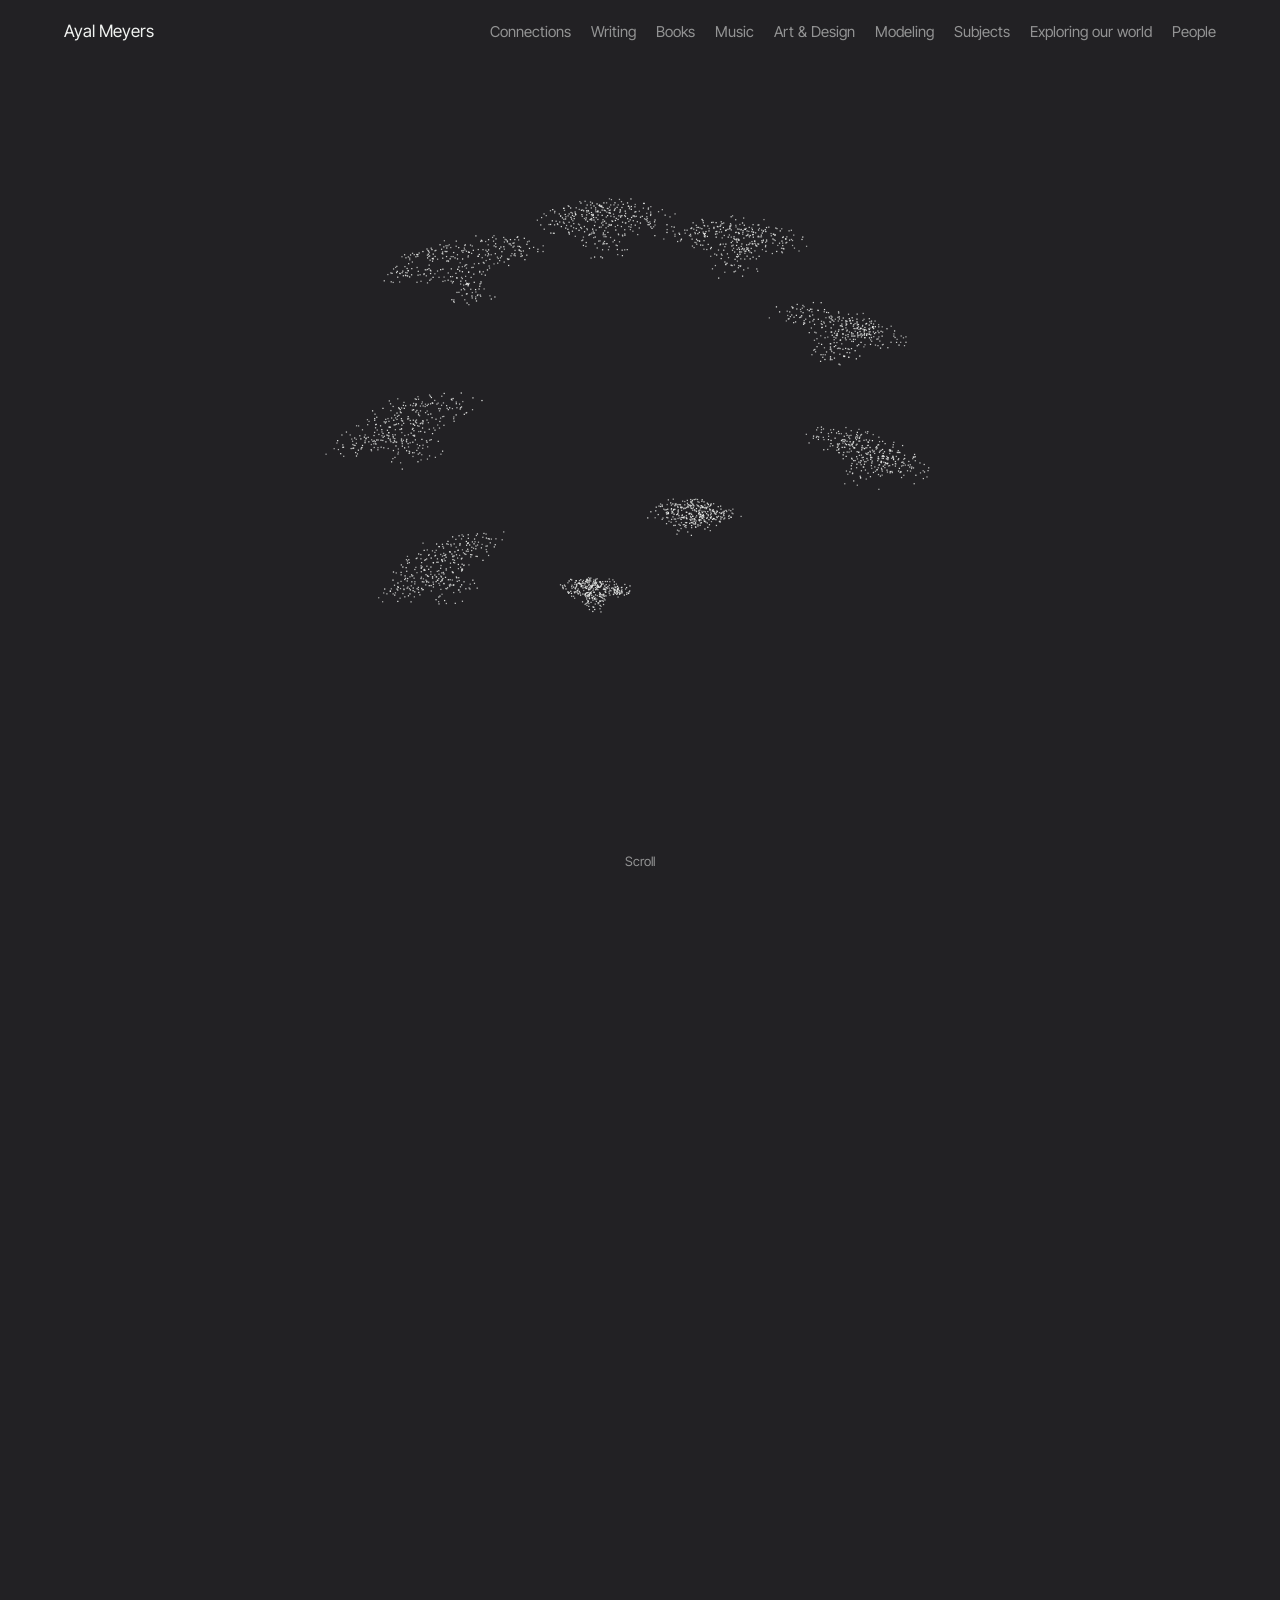
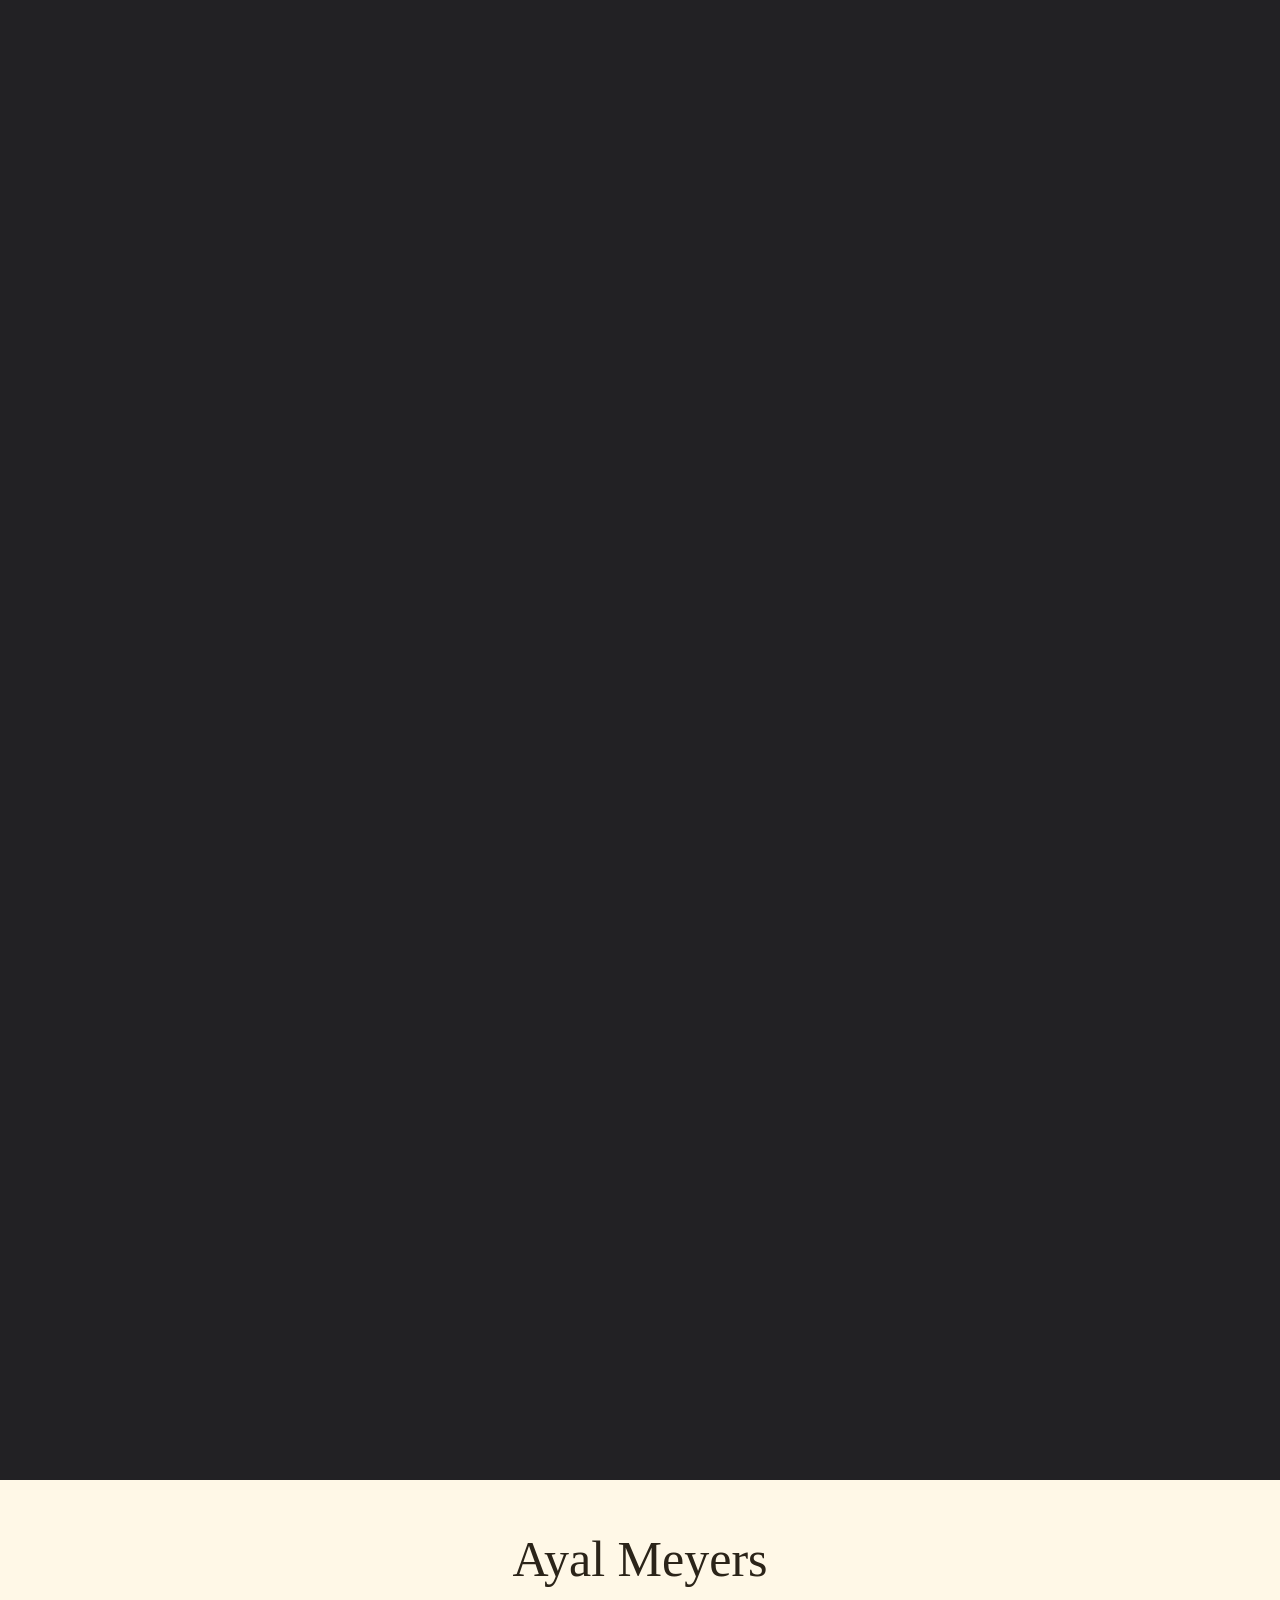
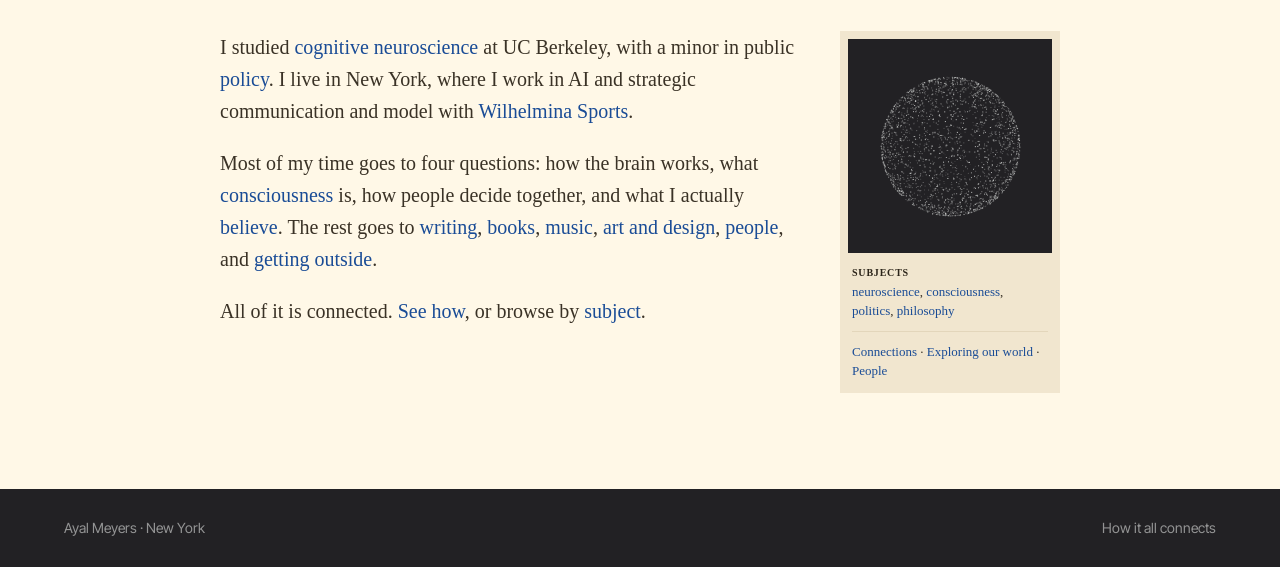
==== commit 9306946b: "Book covers, music with album art and previews, two new subjects - Books: cover grid (Open Library)," ====
--- a/index.html
+++ b/index.html
@@ -15,7 +15,7 @@
 <link rel="canonical" href="https://ayalmeyers.com/">
 <link rel="icon" href="/assets/favicon.svg" type="image/svg+xml">
 <link rel="stylesheet" href="https://fonts.googleapis.com/css2?family=Inter+Tight:wght@400;500&display=swap">
-<link rel="stylesheet" href="/assets/style.css?ver=1.1.1">
+<link rel="stylesheet" href="/assets/style.css?ver=1.2.0">
 </head>
 <body class="home">
 <section class="hero">
@@ -45,12 +45,12 @@
 	</div>
 </main>
 <footer data-foot></footer>
-<script src="/assets/data.js?ver=1.1.1"></script>
+<script src="/assets/data.js?ver=1.2.0"></script>
 <script>window.SITE_URLS = {"home":"/","connections":"/connections/","writing":"/writing/","books":"/books/","music":"/music/","art":"/art-and-design/","modeling":"/modeling/","subjects":"/subjects/","world":"/exploring-our-world/","people":"/people/","door":"/door/"}; window.SITE_HERE = "home";</script>
-<script src="/assets/site.js?ver=1.1.1"></script>
-<script src="/assets/graph.js?ver=1.1.1"></script>
-<script src="/assets/world.js?ver=1.1.1"></script>
-<script src="/assets/forms.js?ver=1.1.1"></script>
-<script src="/assets/hero.js?ver=1.1.1"></script>
+<script src="/assets/site.js?ver=1.2.0"></script>
+<script src="/assets/graph.js?ver=1.2.0"></script>
+<script src="/assets/world.js?ver=1.2.0"></script>
+<script src="/assets/forms.js?ver=1.2.0"></script>
+<script src="/assets/hero.js?ver=1.2.0"></script>
 </body>
 </html>
--- a/assets/style.css
+++ b/assets/style.css
@@ -252,3 +252,35 @@
 .thread .from-a { align-self: flex-start; }
 .thread .from-m { align-self: flex-end; background: rgba(240, 242, 240, 0.14); }
 .m-date { display: block; font-size: 12px; color: var(--night-dim); margin-bottom: 2px; }
+
+/* Books: cover grid */
+.shelf { list-style: none; margin: 0; padding: 0; display: grid; grid-template-columns: repeat(auto-fill, minmax(132px, 1fr)); gap: 28px 18px; }
+.shelf li { display: flex; flex-direction: column; gap: 4px; min-width: 0; font-size: 14px; line-height: 1.35; }
+.shelf .cover { display: block; aspect-ratio: 2 / 3; max-width: 100%; background: var(--paper-box); overflow: hidden; box-shadow: 0 1px 2px rgba(43, 36, 25, .18); margin-bottom: 6px; }
+.shelf .cover img { width: 100%; height: 100%; object-fit: cover; display: block; }
+.shelf .cover-card { display: flex; align-items: flex-end; height: 100%; padding: 12px; background: var(--night); color: var(--night-ink); font: 500 15px/1.2 var(--sans); }
+.shelf .t { color: var(--ink-head); }
+.shelf .by { color: var(--ink-soft); font-size: 13px; }
+@media (max-width: 520px) { .shelf { grid-template-columns: repeat(3, minmax(0, 1fr)); gap: 20px 12px; } .shelf li { font-size: 13px; } }
+
+/* Music: album covers, hover to play */
+.songs { list-style: none; margin: 0; padding: 0; display: grid; grid-template-columns: repeat(auto-fill, minmax(170px, 1fr)); gap: 30px 18px; }
+.song { display: flex; flex-direction: column; gap: 3px; min-width: 0; font-size: 14px; line-height: 1.35; }
+.song .art { position: relative; display: block; width: 100%; aspect-ratio: 1; max-width: 100%; padding: 0; border: 0; margin: 0 0 8px; background: var(--night); cursor: pointer; overflow: hidden; box-shadow: 0 1px 2px rgba(43, 36, 25, .2); }
+.song .art:disabled { cursor: default; }
+.song .art img { position: absolute; inset: 0; width: 100%; height: 100%; object-fit: cover; opacity: 0; transition: opacity .4s, filter .3s; }
+.song.has-art .art img { opacity: 1; }
+.song .art-fallback { position: absolute; inset: 0; display: flex; align-items: flex-end; padding: 12px; color: var(--night-ink); font: 500 15px/1.2 var(--sans); text-align: start; }
+.song.has-art .art-fallback { visibility: hidden; }
+.song .play { position: absolute; left: 50%; top: 50%; width: 46px; height: 46px; margin: -23px 0 0 -23px; border-radius: 50%; background: rgba(34, 33, 36, .72); opacity: 0; transition: opacity .2s; }
+.song .play::before { content: ""; position: absolute; left: 18px; top: 14px; border-style: solid; border-width: 9px 0 9px 14px; border-color: transparent transparent transparent #f0f2f0; }
+.song.playing .play::before { left: 16px; top: 15px; width: 4px; height: 16px; border: 0; background: #f0f2f0; box-shadow: 9px 0 0 #f0f2f0; }
+.song .art:not(:disabled):hover .play, .song .art:focus-visible .play, .song.tap .play, .song.playing .play { opacity: 1; }
+.song.playing .art img { filter: saturate(1.1); }
+.song .progress { position: absolute; left: 0; right: 0; bottom: 0; height: 3px; background: #f0f2f0; transform: scaleX(0); transform-origin: left; transition: transform .25s linear; }
+.song .t { color: var(--ink-head); }
+.song .by { color: var(--ink-soft); font-size: 13px; }
+.song .links { font-size: 12px; color: var(--ink-soft); }
+.song .art:focus-visible { outline: 2px solid var(--link); outline-offset: 2px; }
+@media (max-width: 520px) { .songs { grid-template-columns: repeat(2, minmax(0, 1fr)); gap: 24px 12px; } }
+@media (prefers-reduced-motion: reduce) { .song .art img, .song .play, .song .progress { transition: none; } }
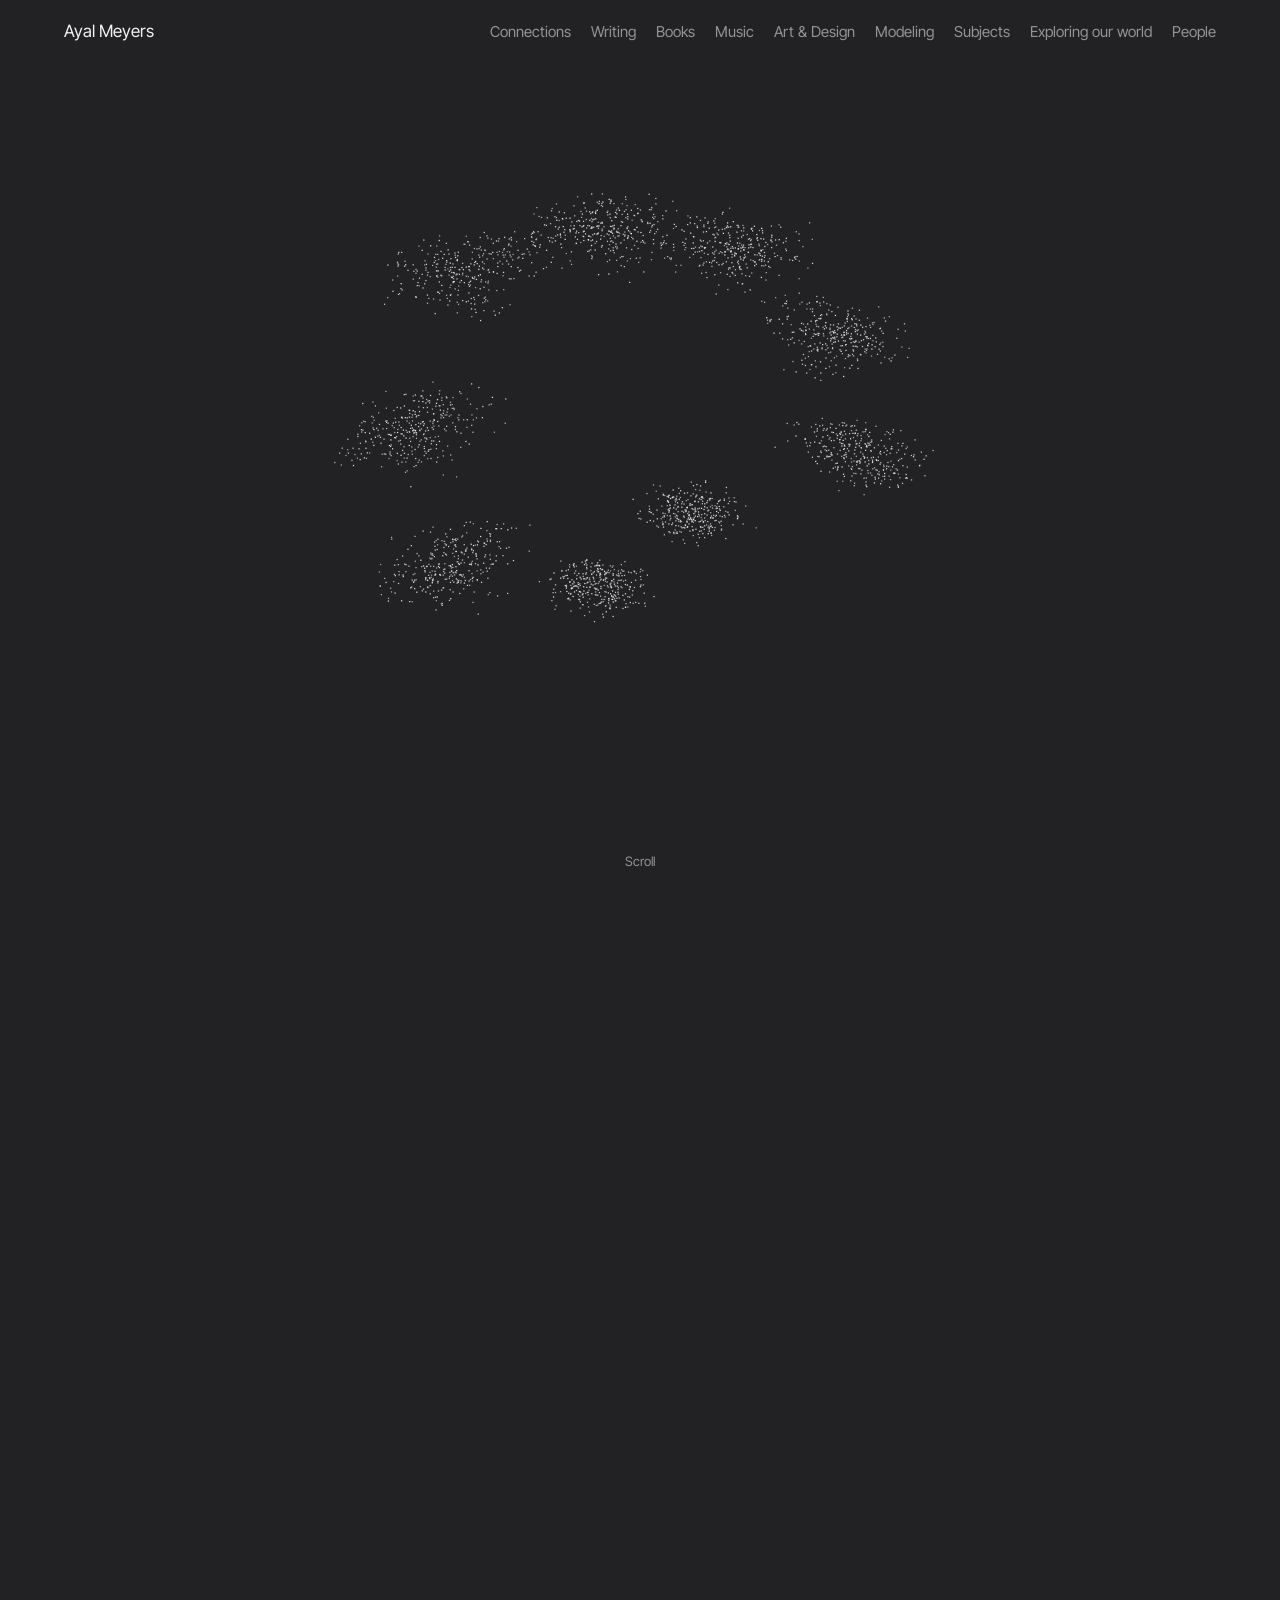
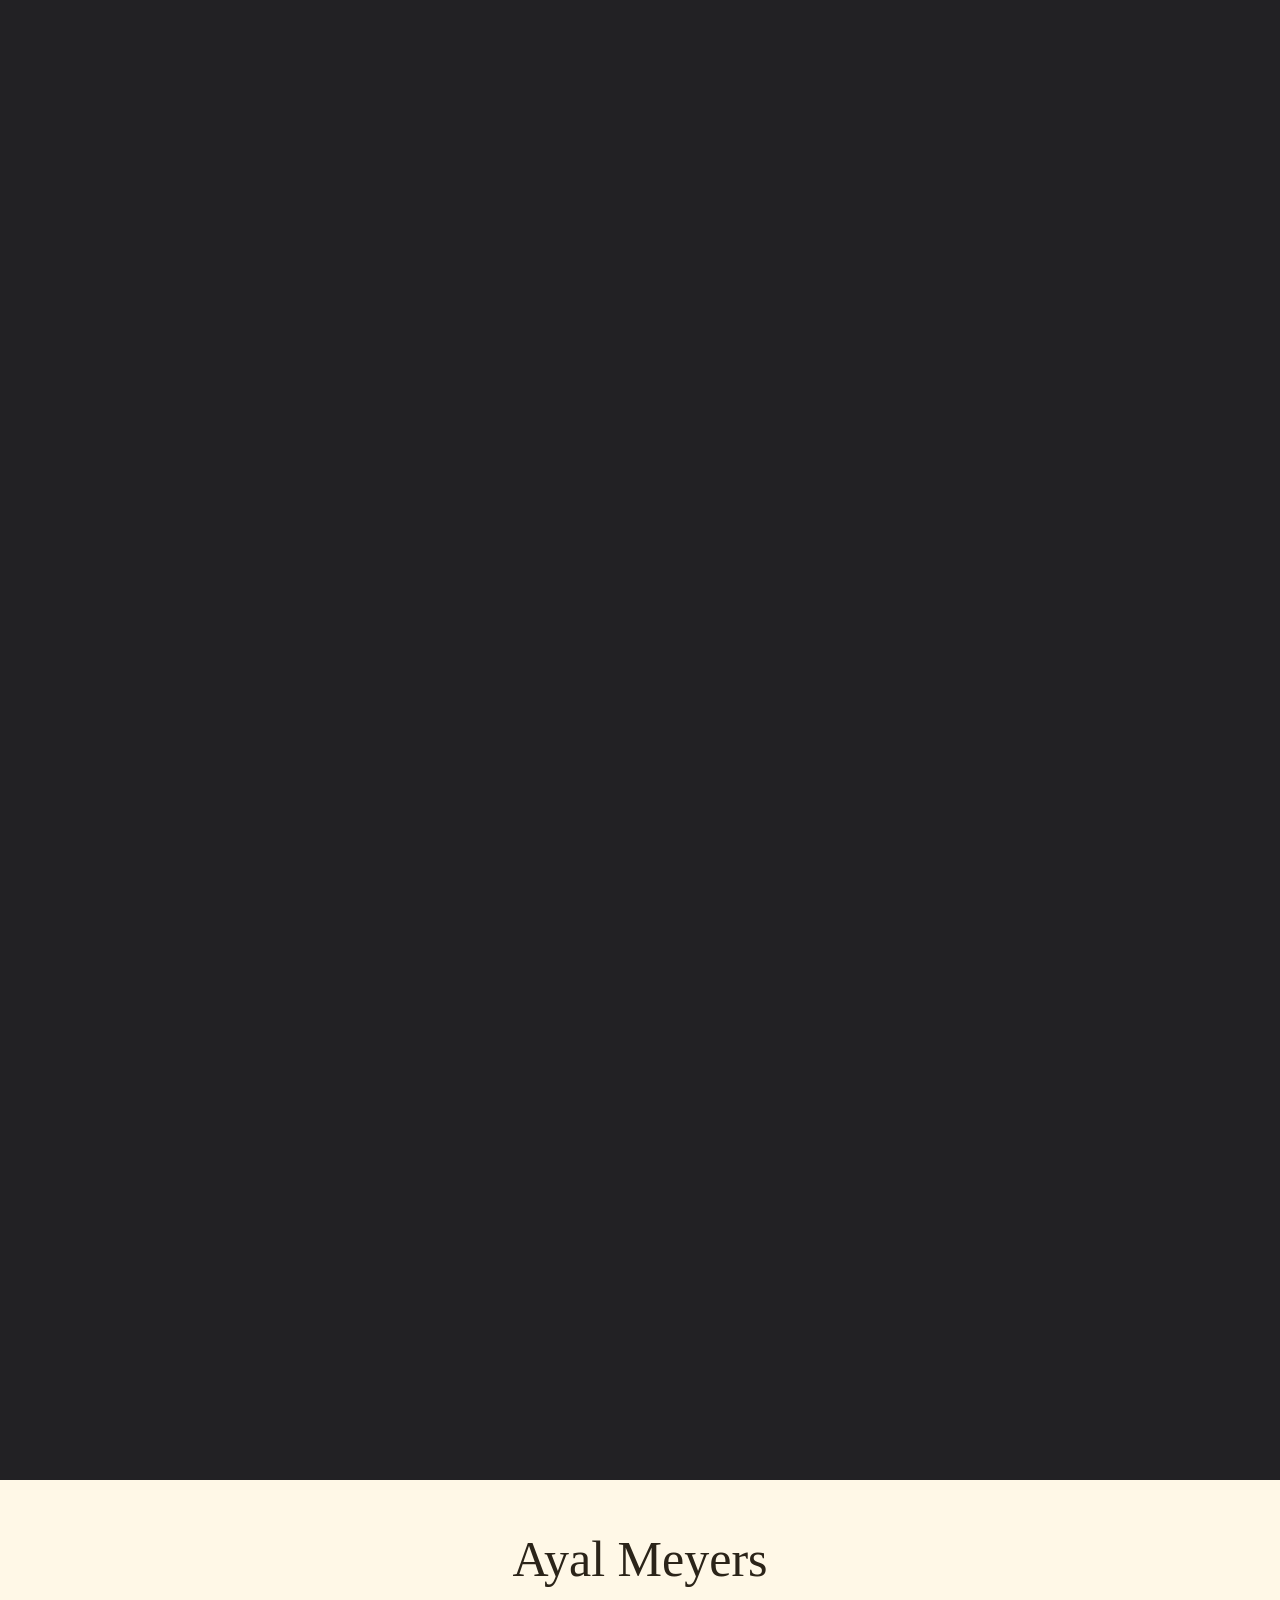
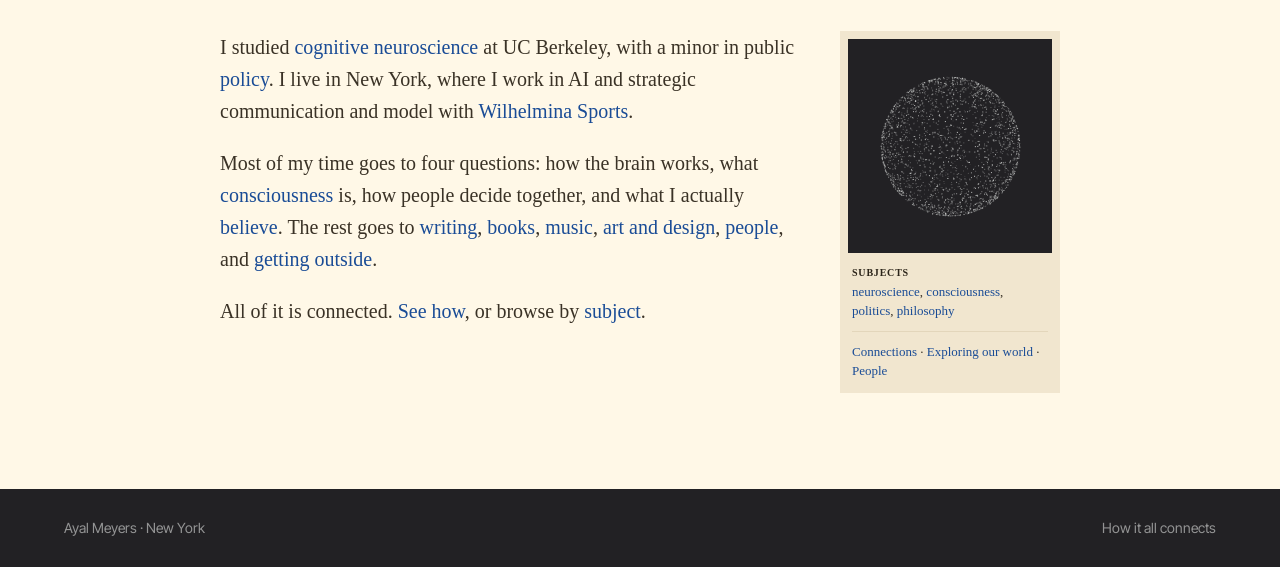
==== commit b49980a6: "Music: moving from one cover to the next keeps playing Co-Authored-By: Claude Opus 5.5 <noreply@anth" ====
--- a/index.html
+++ b/index.html
@@ -15,7 +15,7 @@
 <link rel="canonical" href="https://ayalmeyers.com/">
 <link rel="icon" href="/assets/favicon.svg" type="image/svg+xml">
 <link rel="stylesheet" href="https://fonts.googleapis.com/css2?family=Inter+Tight:wght@400;500&display=swap">
-<link rel="stylesheet" href="/assets/style.css?ver=1.2.0">
+<link rel="stylesheet" href="/assets/style.css?ver=1.2.1">
 </head>
 <body class="home">
 <section class="hero">
@@ -45,12 +45,12 @@
 	</div>
 </main>
 <footer data-foot></footer>
-<script src="/assets/data.js?ver=1.2.0"></script>
+<script src="/assets/data.js?ver=1.2.1"></script>
 <script>window.SITE_URLS = {"home":"/","connections":"/connections/","writing":"/writing/","books":"/books/","music":"/music/","art":"/art-and-design/","modeling":"/modeling/","subjects":"/subjects/","world":"/exploring-our-world/","people":"/people/","door":"/door/"}; window.SITE_HERE = "home";</script>
-<script src="/assets/site.js?ver=1.2.0"></script>
-<script src="/assets/graph.js?ver=1.2.0"></script>
-<script src="/assets/world.js?ver=1.2.0"></script>
-<script src="/assets/forms.js?ver=1.2.0"></script>
-<script src="/assets/hero.js?ver=1.2.0"></script>
+<script src="/assets/site.js?ver=1.2.1"></script>
+<script src="/assets/graph.js?ver=1.2.1"></script>
+<script src="/assets/world.js?ver=1.2.1"></script>
+<script src="/assets/forms.js?ver=1.2.1"></script>
+<script src="/assets/hero.js?ver=1.2.1"></script>
 </body>
 </html>
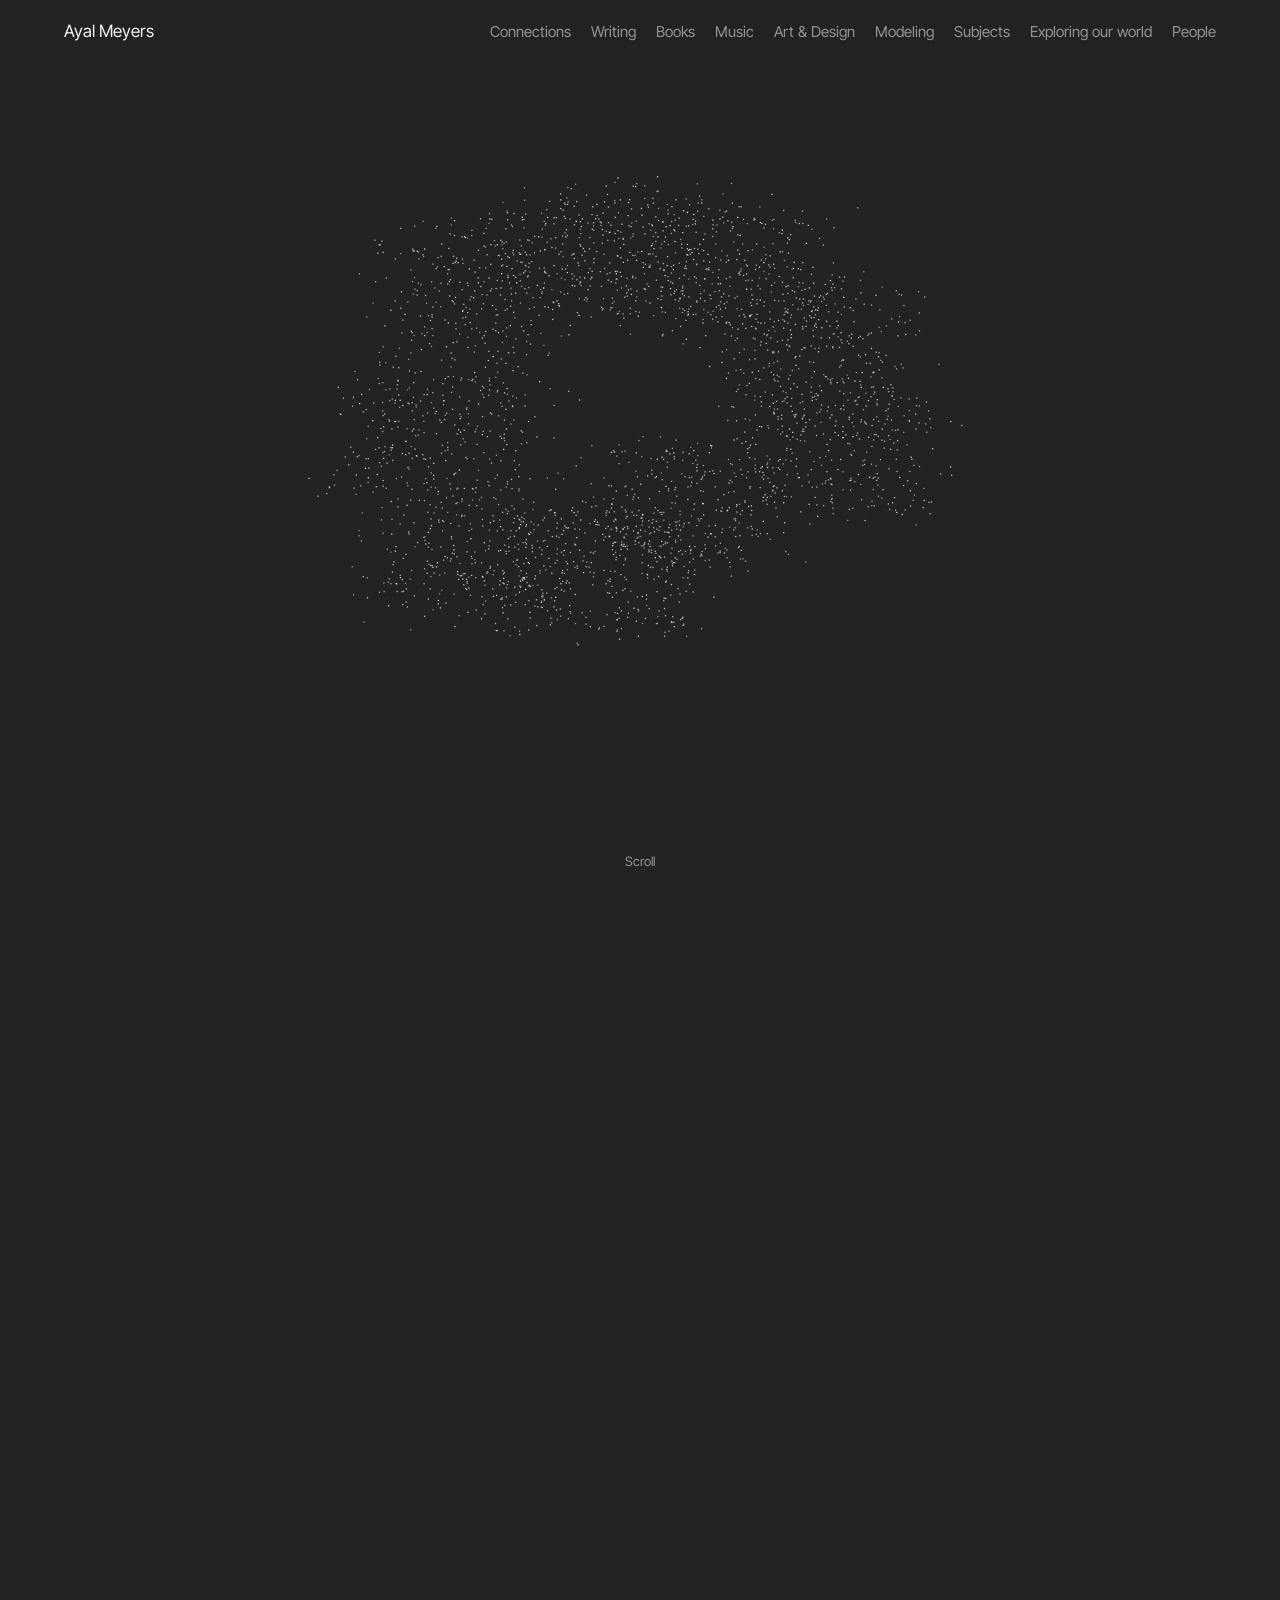
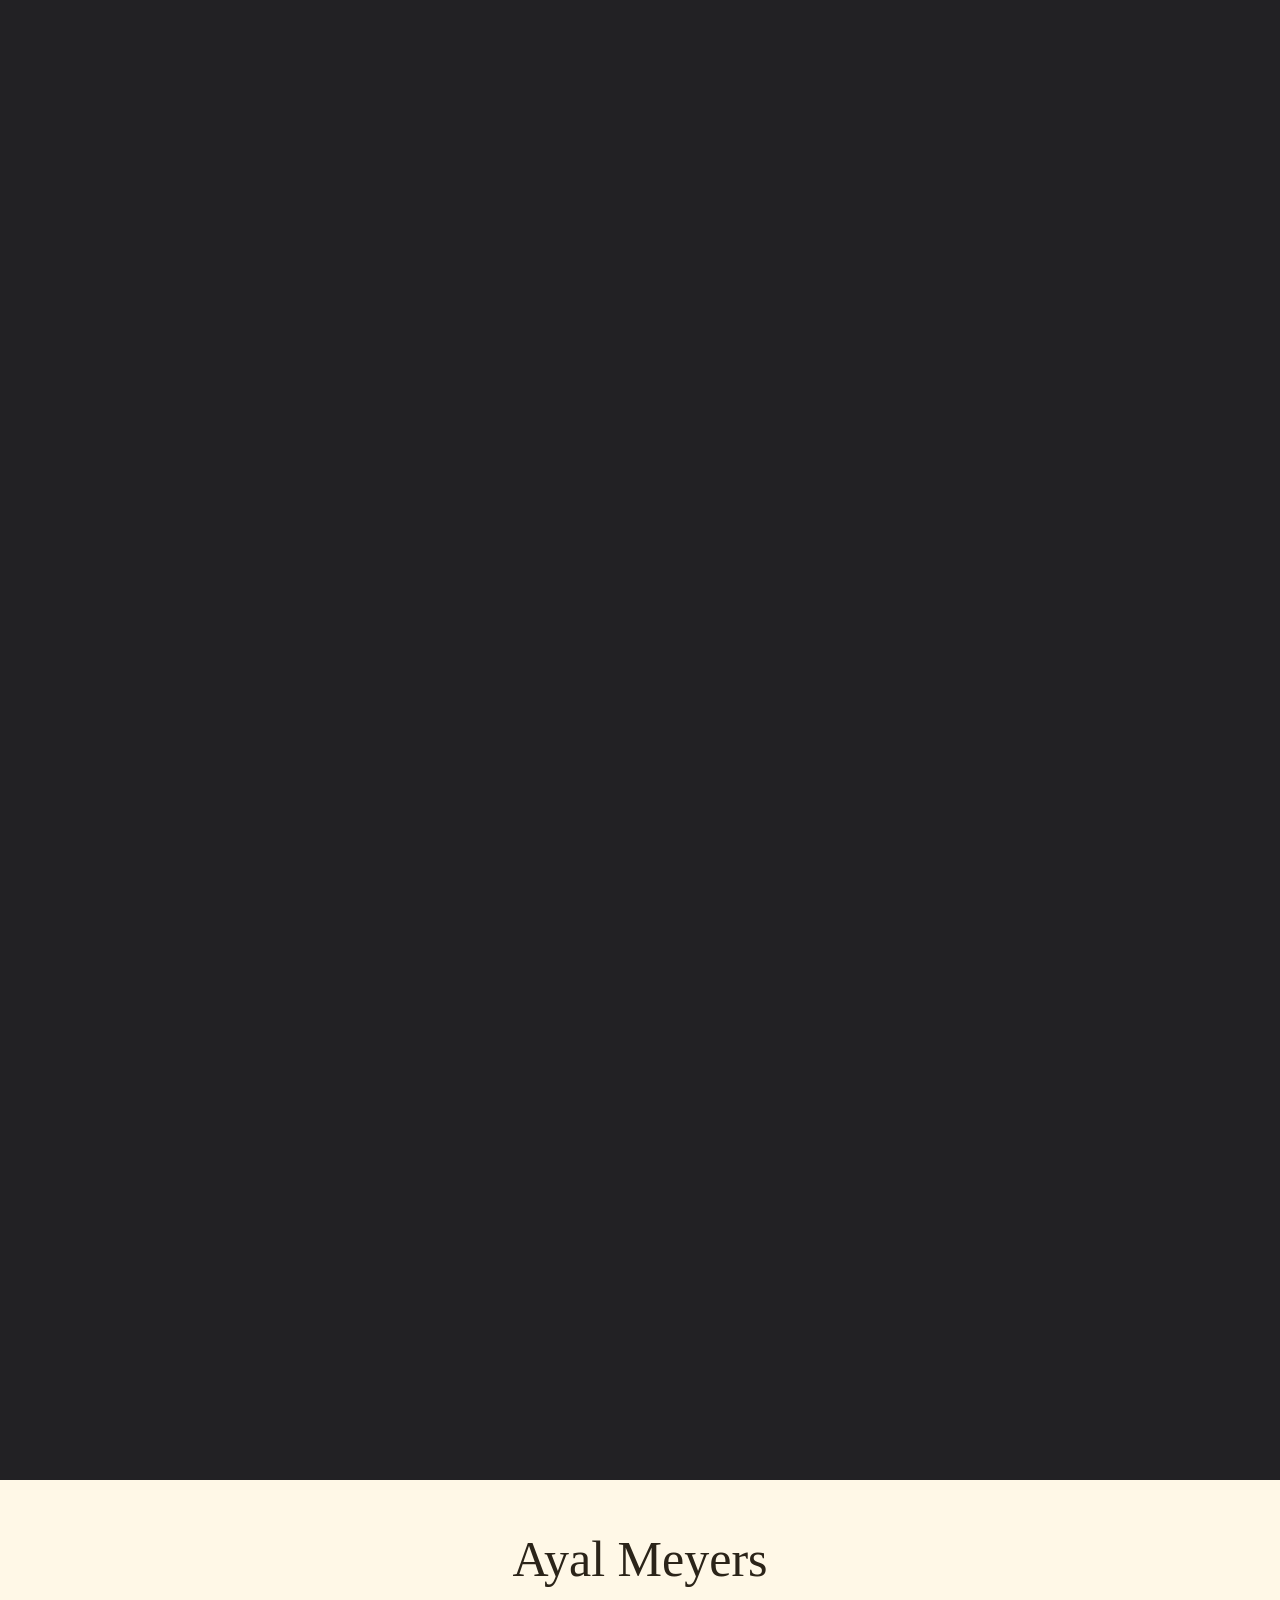
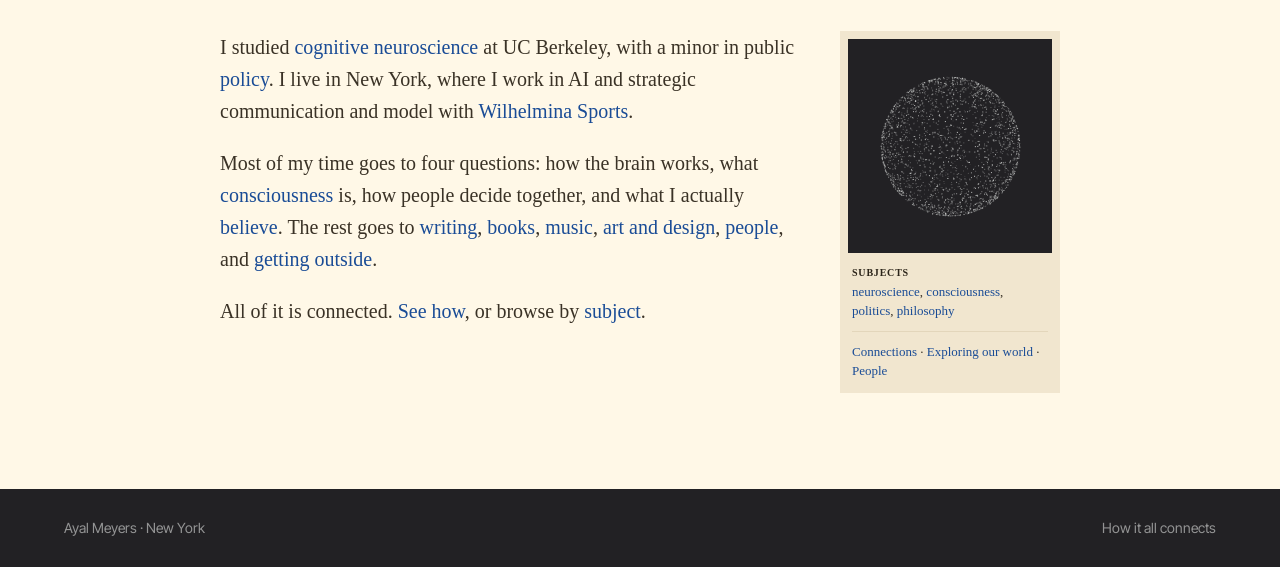
==== commit b41ced5a: "Music: 46 more songs, sorted by artist, exact Spotify links and covers; Books: edits - Music: adds t" ====
--- a/index.html
+++ b/index.html
@@ -15,7 +15,7 @@
 <link rel="canonical" href="https://ayalmeyers.com/">
 <link rel="icon" href="/assets/favicon.svg" type="image/svg+xml">
 <link rel="stylesheet" href="https://fonts.googleapis.com/css2?family=Inter+Tight:wght@400;500&display=swap">
-<link rel="stylesheet" href="/assets/style.css?ver=1.2.1">
+<link rel="stylesheet" href="/assets/style.css?ver=1.3.0">
 </head>
 <body class="home">
 <section class="hero">
@@ -45,12 +45,12 @@
 	</div>
 </main>
 <footer data-foot></footer>
-<script src="/assets/data.js?ver=1.2.1"></script>
+<script src="/assets/data.js?ver=1.3.0"></script>
 <script>window.SITE_URLS = {"home":"/","connections":"/connections/","writing":"/writing/","books":"/books/","music":"/music/","art":"/art-and-design/","modeling":"/modeling/","subjects":"/subjects/","world":"/exploring-our-world/","people":"/people/","door":"/door/"}; window.SITE_HERE = "home";</script>
-<script src="/assets/site.js?ver=1.2.1"></script>
-<script src="/assets/graph.js?ver=1.2.1"></script>
-<script src="/assets/world.js?ver=1.2.1"></script>
-<script src="/assets/forms.js?ver=1.2.1"></script>
-<script src="/assets/hero.js?ver=1.2.1"></script>
+<script src="/assets/site.js?ver=1.3.0"></script>
+<script src="/assets/graph.js?ver=1.3.0"></script>
+<script src="/assets/world.js?ver=1.3.0"></script>
+<script src="/assets/forms.js?ver=1.3.0"></script>
+<script src="/assets/hero.js?ver=1.3.0"></script>
 </body>
 </html>
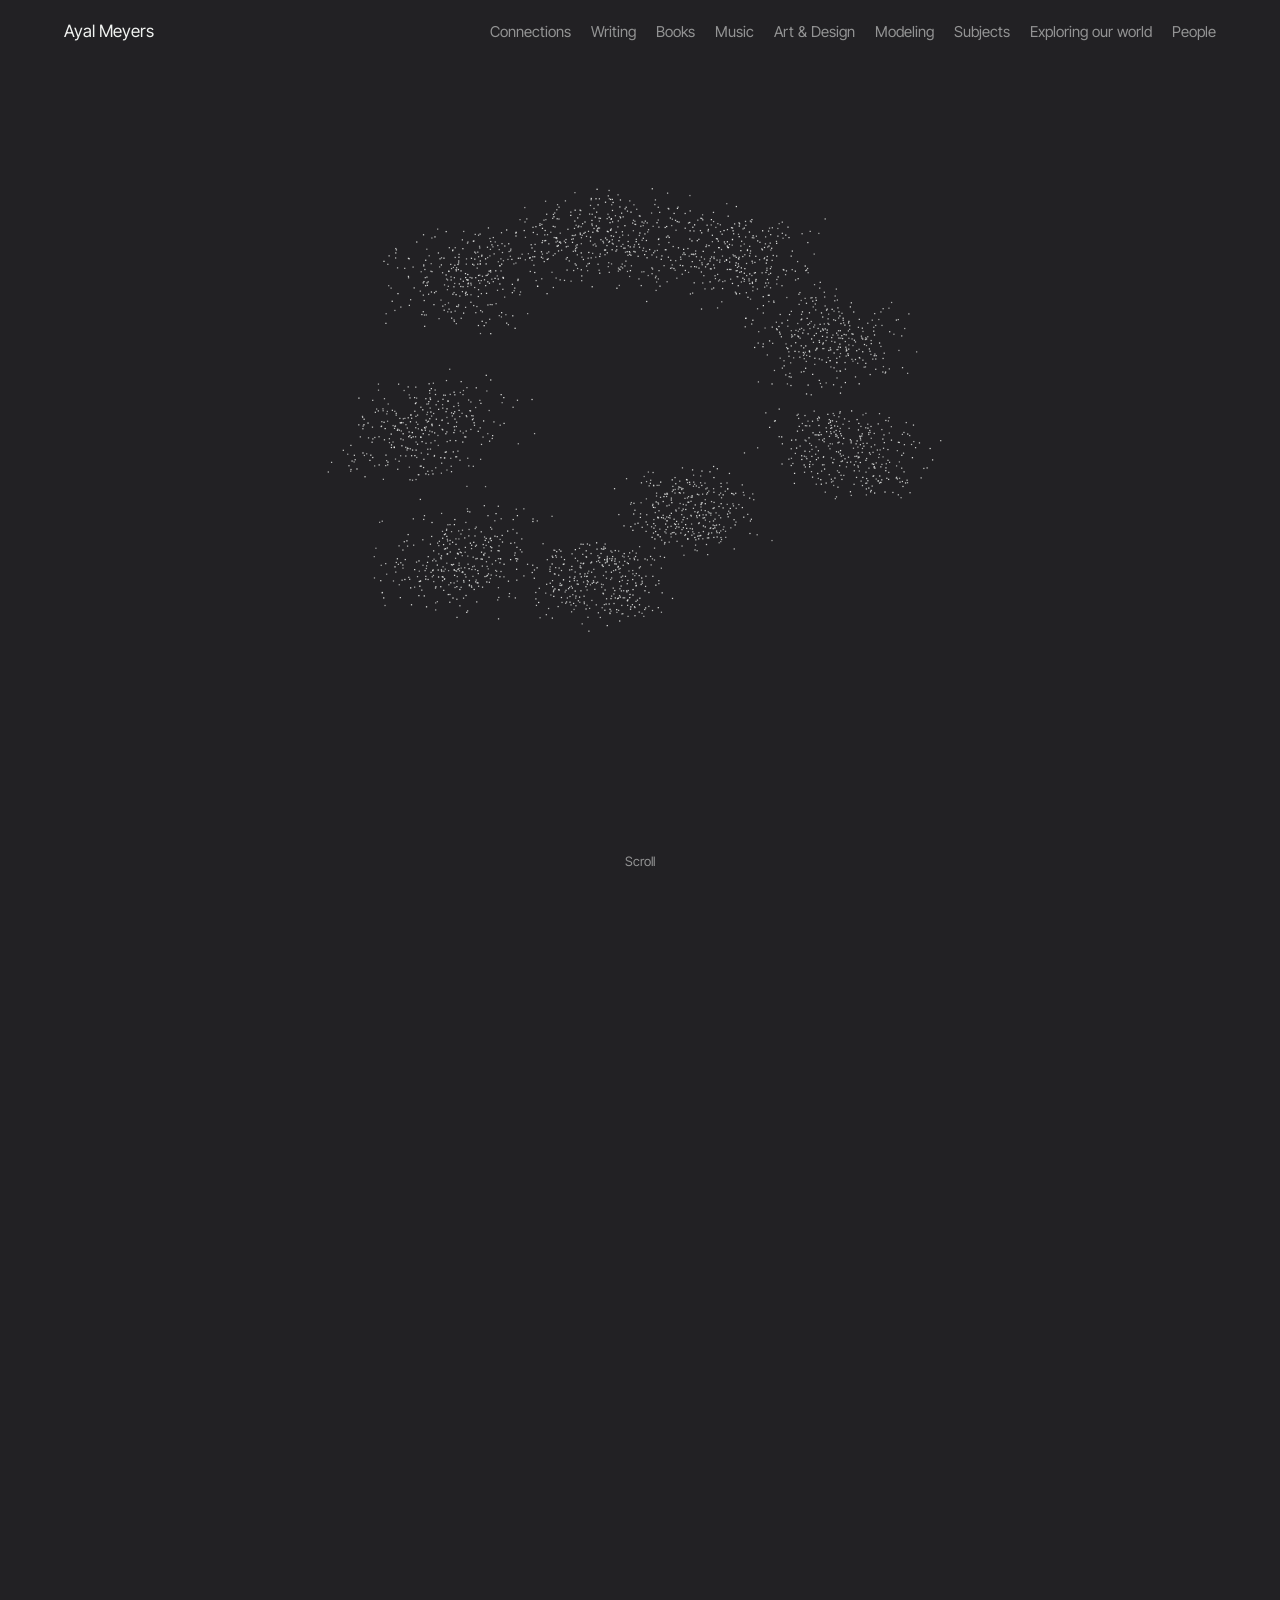
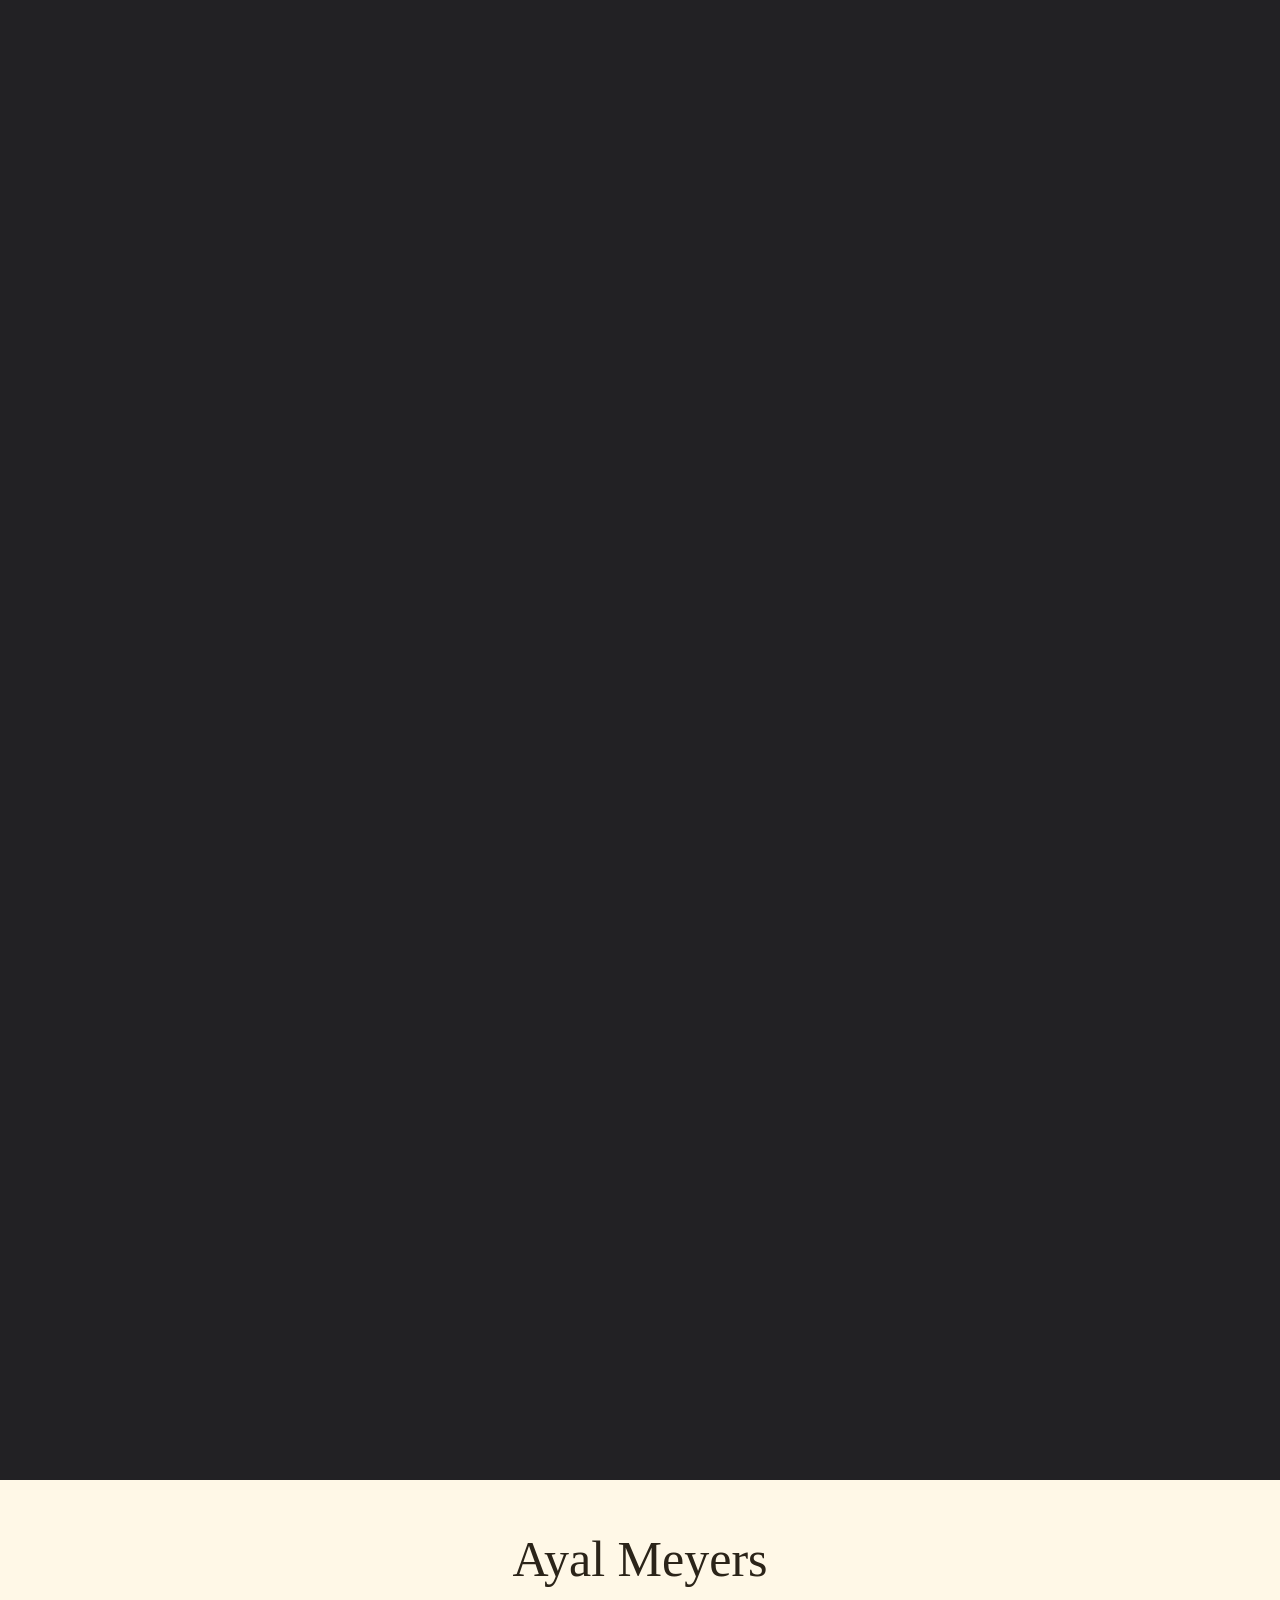
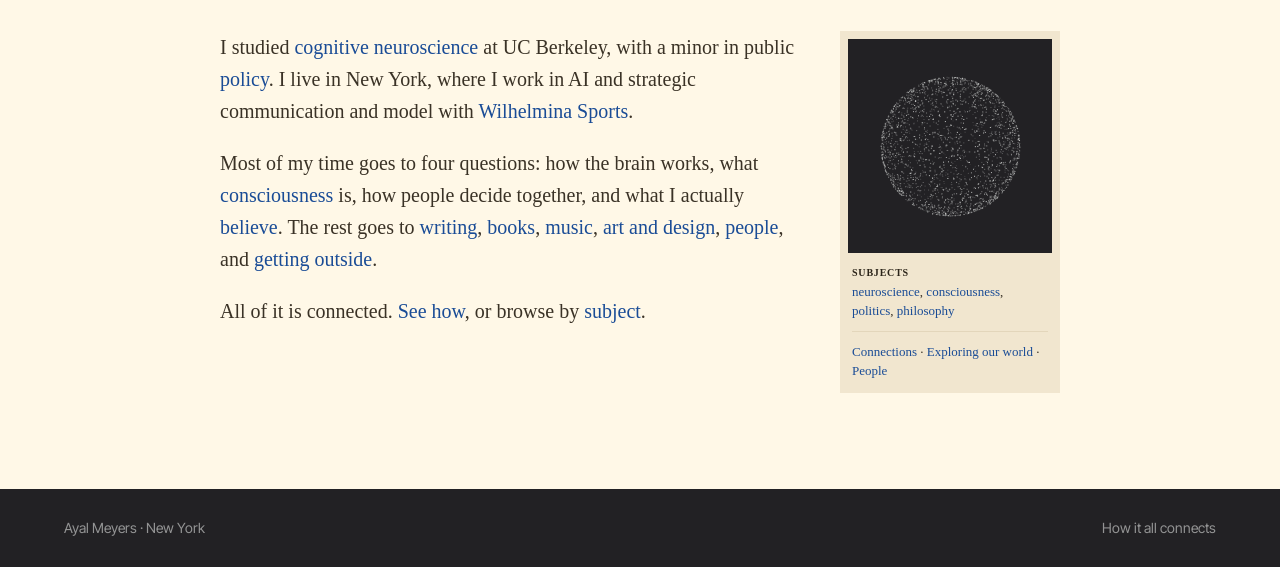
==== commit cba4d4f9: "Books: rename shelf, swap titles; Music: four songs in, one out; Modeling: agency link Co-Authored-B" ====
--- a/index.html
+++ b/index.html
@@ -15,7 +15,7 @@
 <link rel="canonical" href="https://ayalmeyers.com/">
 <link rel="icon" href="/assets/favicon.svg" type="image/svg+xml">
 <link rel="stylesheet" href="https://fonts.googleapis.com/css2?family=Inter+Tight:wght@400;500&display=swap">
-<link rel="stylesheet" href="/assets/style.css?ver=1.3.0">
+<link rel="stylesheet" href="/assets/style.css?ver=1.3.1">
 </head>
 <body class="home">
 <section class="hero">
@@ -45,12 +45,12 @@
 	</div>
 </main>
 <footer data-foot></footer>
-<script src="/assets/data.js?ver=1.3.0"></script>
+<script src="/assets/data.js?ver=1.3.1"></script>
 <script>window.SITE_URLS = {"home":"/","connections":"/connections/","writing":"/writing/","books":"/books/","music":"/music/","art":"/art-and-design/","modeling":"/modeling/","subjects":"/subjects/","world":"/exploring-our-world/","people":"/people/","door":"/door/"}; window.SITE_HERE = "home";</script>
-<script src="/assets/site.js?ver=1.3.0"></script>
-<script src="/assets/graph.js?ver=1.3.0"></script>
-<script src="/assets/world.js?ver=1.3.0"></script>
-<script src="/assets/forms.js?ver=1.3.0"></script>
-<script src="/assets/hero.js?ver=1.3.0"></script>
+<script src="/assets/site.js?ver=1.3.1"></script>
+<script src="/assets/graph.js?ver=1.3.1"></script>
+<script src="/assets/world.js?ver=1.3.1"></script>
+<script src="/assets/forms.js?ver=1.3.1"></script>
+<script src="/assets/hero.js?ver=1.3.1"></script>
 </body>
 </html>
